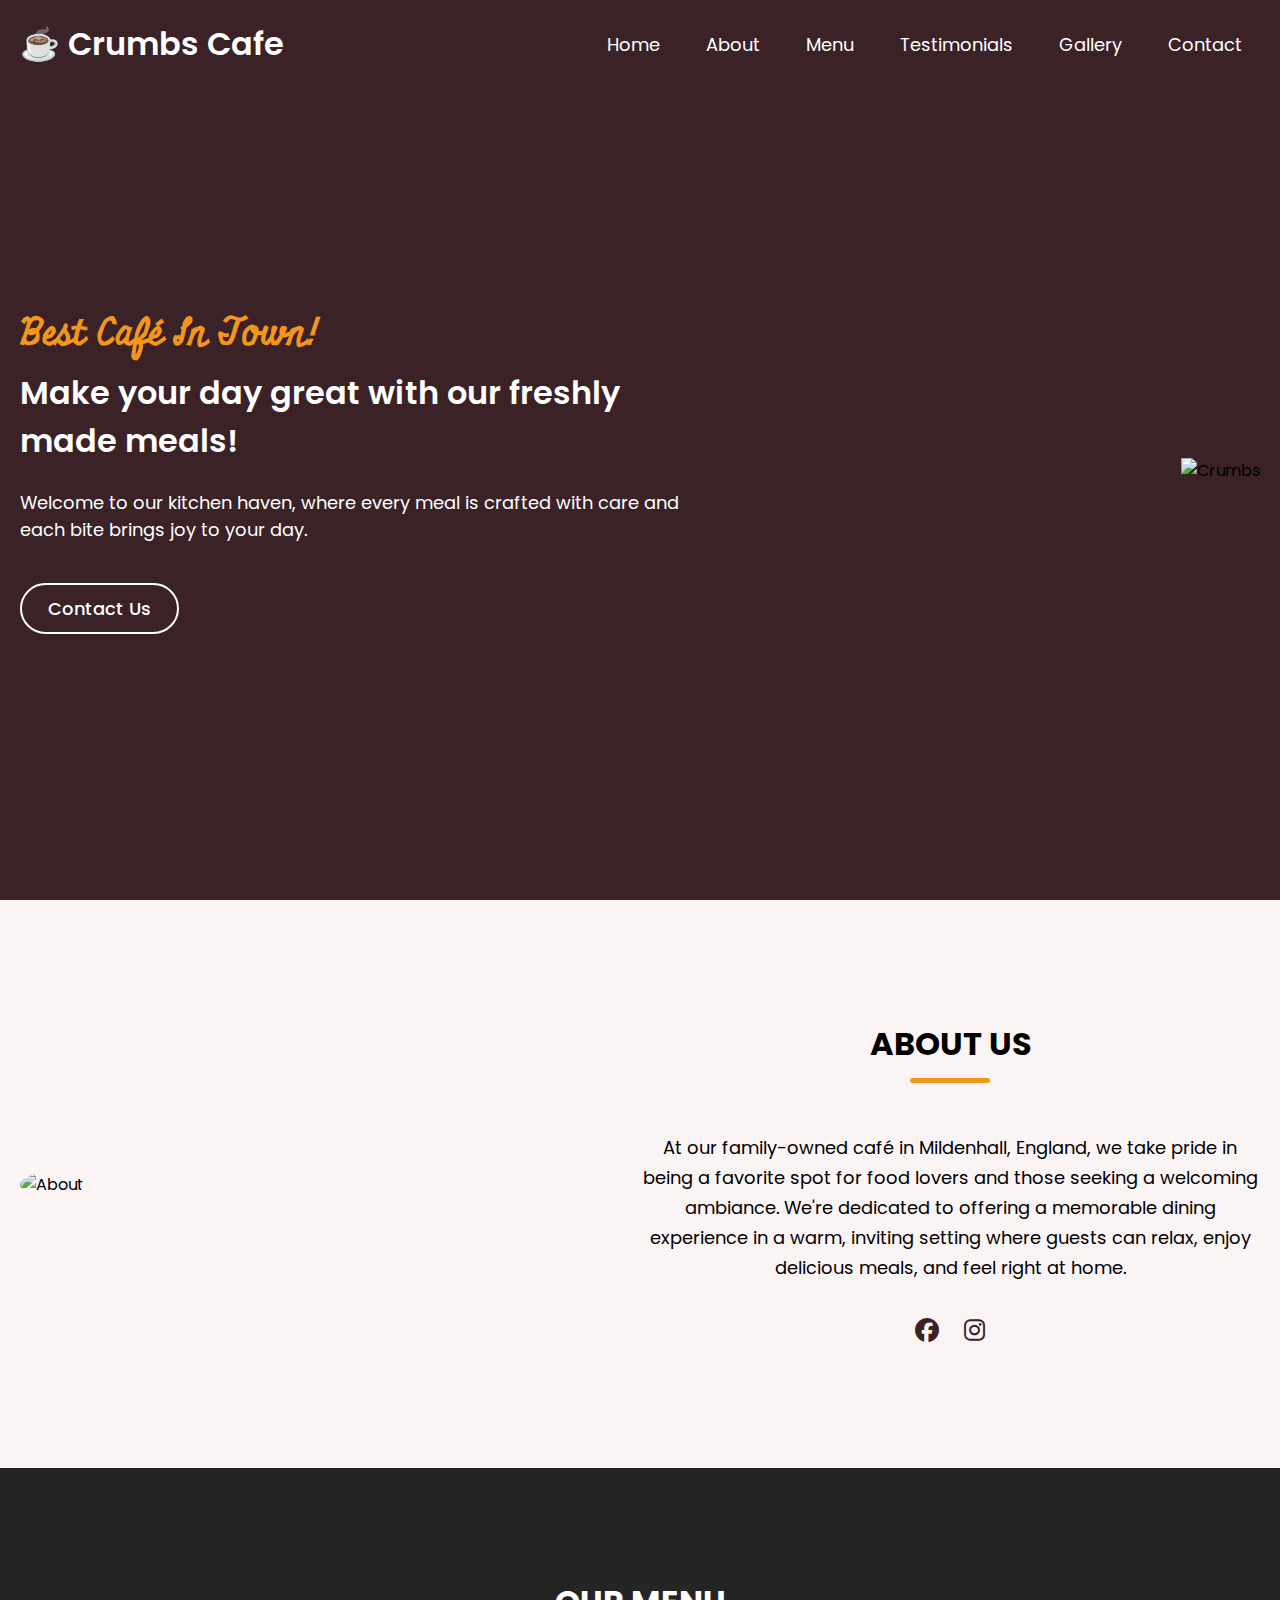
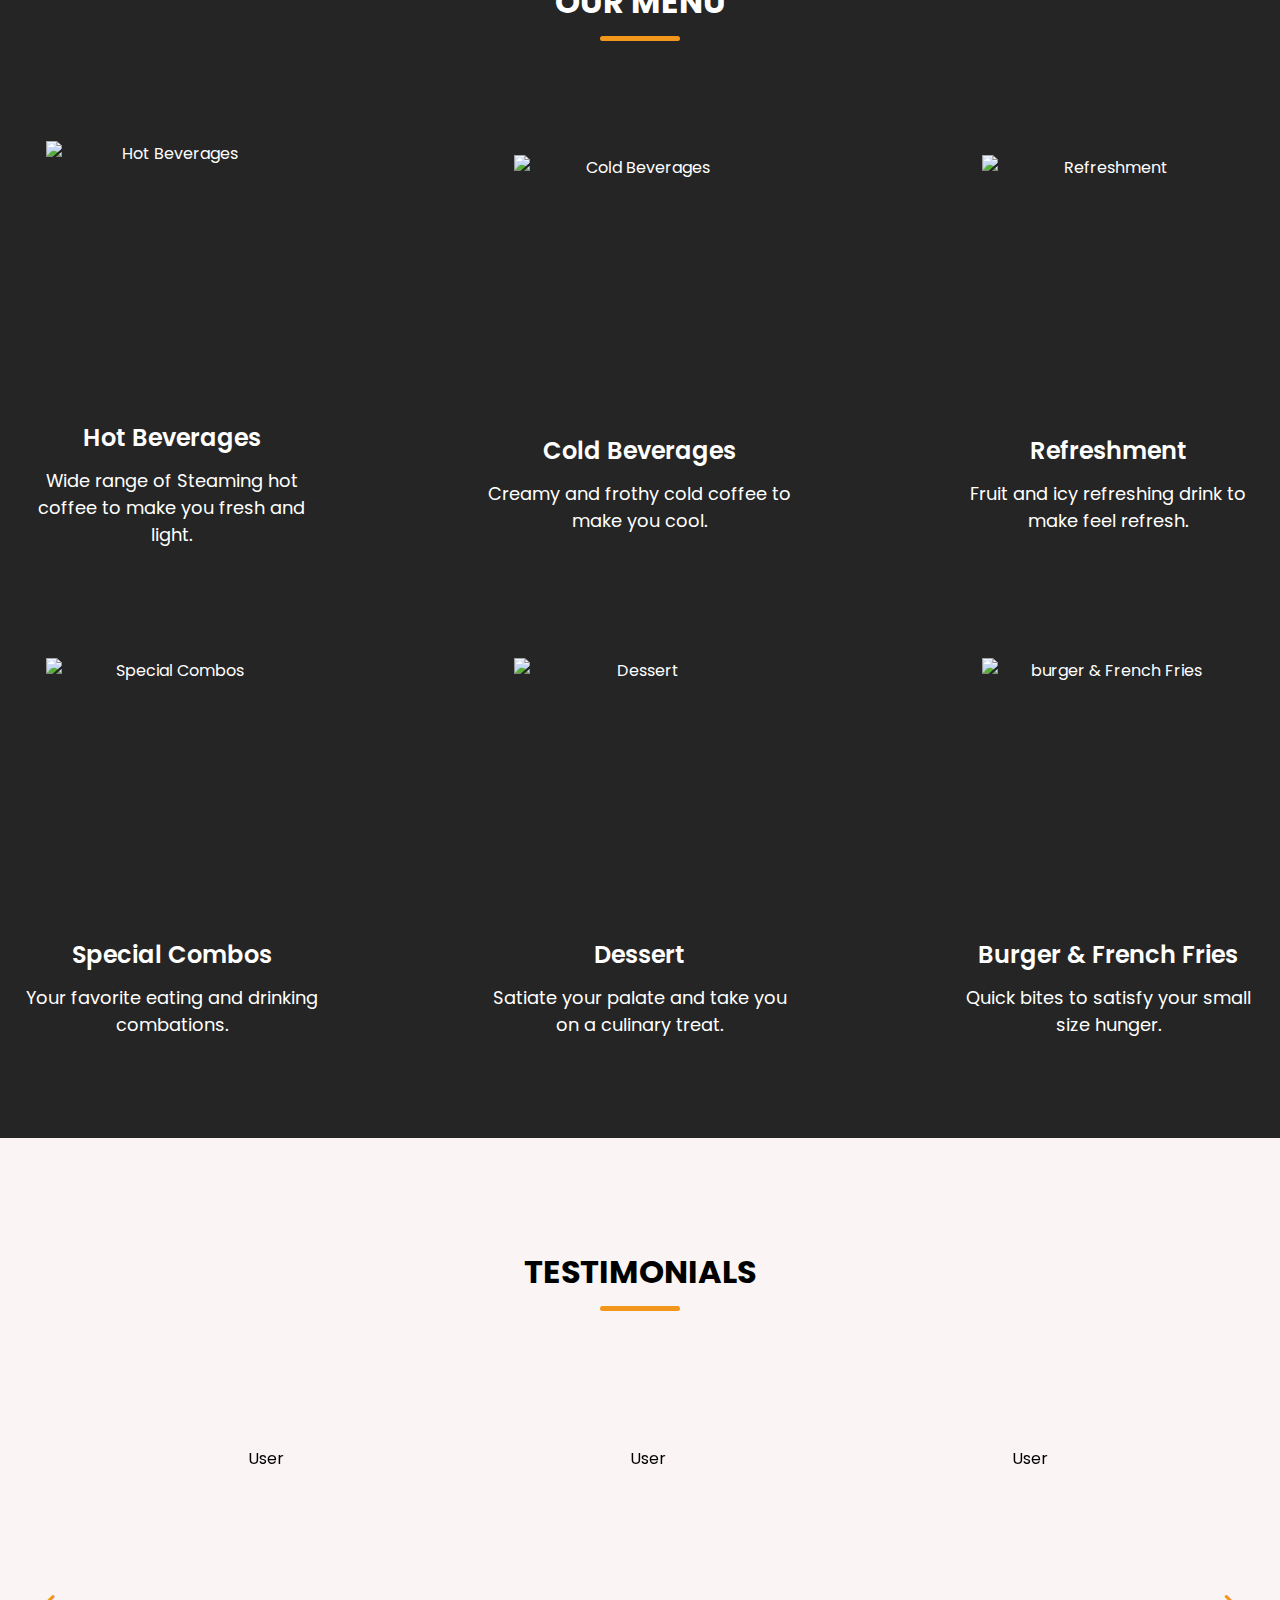
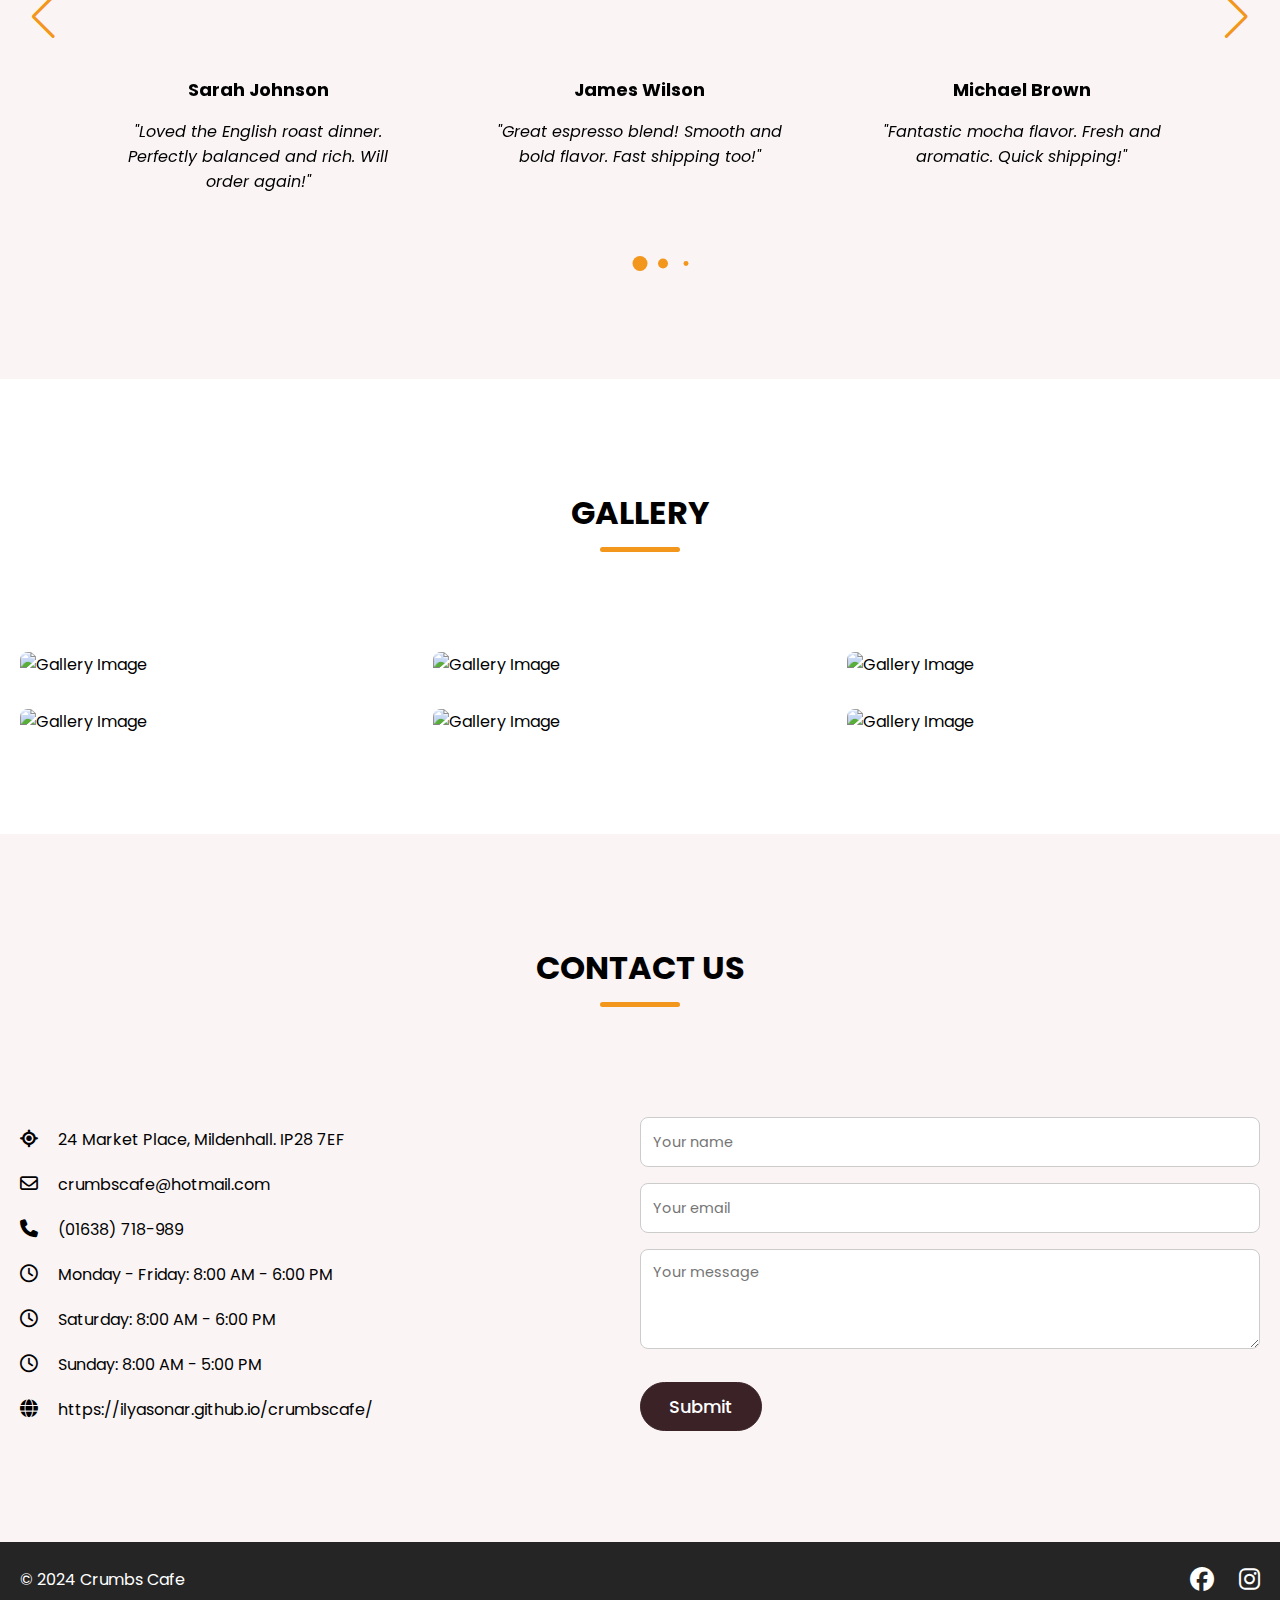
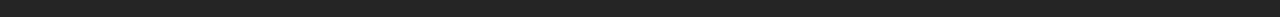
==== index.html @ 9584d1ba "Add files via upload" ====
<!DOCTYPE html>
<html lang="en">
  <head>
    <meta charset="UTF-8" />
    <meta name="viewport" content="width=device-width, initial-scale=1.0" />
    <title>Crumbs Cafe</title>
    <link rel="stylesheet" href="https://cdnjs.cloudflare.com/ajax/libs/font-awesome/6.6.0/css/all.min.css" />
    <link rel="stylesheet" href="https://cdn.jsdelivr.net/npm/swiper@11/swiper-bundle.min.css" />
    <link rel="stylesheet" href="style.css" />
  </head>
  <body>
    <!-- Header / Navbar -->
    <header>
      <nav class="navbar">
        <a href="#" class="nav-logo">
          <h2 class="logo-text">☕ Crumbs Cafe</h2>
        </a>

        <ul class="nav-menu">
          <button id="menu-close-button" class="fas fa-times"></button>

          <li class="nav-item">
            <a href="#" class="nav-link">Home</a>
          </li>
          <li class="nav-item">
            <a href="#about" class="nav-link">About</a>
          </li>
          <li class="nav-item">
            <a href="#menu" class="nav-link">Menu</a>
          </li>
          <li class="nav-item">
            <a href="#testimonials" class="nav-link">Testimonials</a>
          </li>
          <li class="nav-item">
            <a href="#gallery" class="nav-link">Gallery</a>
          </li>
          <li class="nav-item">
            <a href="#contact" class="nav-link">Contact</a>
          </li>
        </ul>

        <button id="menu-open-button" class="fas fa-bars"></button>
      </nav>
    </header>

    <main>
      <!-- Hero section -->
      <section class="hero-section">
        <div class="section-content">
          <div class="hero-details">
            <h2 class="title">Best Café In Town!</h2>
            <h3 class="subtitle">Make your day great with our freshly made meals!</h3>
            <p class="description">Welcome to our kitchen haven, where every meal is crafted with care and each bite brings joy to your day.</p>

            <div class="buttons">
              <a href="#contact" class="button contact-us">Contact Us</a>
            </div>
          </div>
          <div class="crumbs-logo-wrapper">
            <img src="images/crumbslogo.png" alt="Crumbs" class="crumbslogo" />
          </div>
        </div>
      </section>

      <!-- About section -->
      <section class="about-section" id="about">
        <div class="section-content">
          <div class="about-image-wrapper">
            <img src="images/aboutcrumbs.jpg" alt="About" class="about-image" />
          </div>
          <div class="about-details">
            <h2 class="section-title">About Us</h2>
            <p class="text">At our family-owned café in Mildenhall, England, we take pride in being a favorite spot for food lovers and those seeking a welcoming ambiance. We're dedicated to offering a memorable dining experience in a warm, inviting setting where guests can relax, enjoy delicious meals, and feel right at home.</p>
            <div class="social-link-list">
              <a href="https://www.facebook.com/crumbscafemildenhall/" class="social-link"><i class="fa-brands fa-facebook"></i></a>
              <a href="https://www.instagram.com/crumbscafe_/" class="social-link"><i class="fa-brands fa-instagram"></i></a>
            </div>
          </div>
        </div>
      </section>

      <!-- Menu section -->
      <section class="menu-section" id="menu">
        <h2 class="section-title">Our Menu</h2>
        <div class="section-content">
          <ul class="menu-list">
            <li class="menu-item">
              <img src="images/hot-beverages.png" alt="Hot Beverages" class="menu-image" />
              <div class="menu-details">
                <h3 class="name">Hot Beverages</h3>
                <p class="text">Wide range of Steaming hot coffee to make you fresh and light.</p>
              </div>
            </li>
            <li class="menu-item">
              <img src="images/cold-beverages.png" alt="Cold Beverages" class="menu-image" />
              <div class="menu-details">
                <h3 class="name">Cold Beverages</h3>
                <p class="text">Creamy and frothy cold coffee to make you cool.</p>
              </div>
            </li>
            <li class="menu-item">
              <img src="images/refreshment.png" alt="Refreshment" class="menu-image" />
              <div class="menu-details">
                <h3 class="name">Refreshment</h3>
                <p class="text">Fruit and icy refreshing drink to make feel refresh.</p>
              </div>
            </li>
            <li class="menu-item">
              <img src="images/special-combo.png" alt="Special Combos" class="menu-image" />
              <div class="menu-details">
                <h3 class="name">Special Combos</h3>
                <p class="text">Your favorite eating and drinking combations.</p>
              </div>
            </li>
            <li class="menu-item">
              <img src="images/desserts.png" alt="Dessert" class="menu-image" />
              <div class="menu-details">
                <h3 class="name">Dessert</h3>
                <p class="text">Satiate your palate and take you on a culinary treat.</p>
              </div>
            </li>
            <li class="menu-item">
              <img src="images/burger-frenchfries.png" alt="burger & French Fries" class="menu-image" />
              <div class="menu-details">
                <h3 class="name">Burger & French Fries</h3>
                <p class="text">Quick bites to satisfy your small size hunger.</p>
              </div>
            </li>
          </ul>
        </div>
      </section>

      <!-- Testimonials section -->
      <section class="testimonials-section" id="testimonials">
        <h2 class="section-title">Testimonials</h2>
        <div class="section-content">
          <div class="slider-container swiper">
            <div class="slider-wrapper">
              <ul class="testimonials-list swiper-wrapper">
                <li class="testimonial swiper-slide">
                  <img src="images/user-1.jpg" alt="User" class="user-image" />
                  <h3 class="name">Sarah Johnson</h3>
                  <i class="feedback">"Loved the English roast dinner. Perfectly balanced and rich. Will order again!"</i>
                </li>
                <li class="testimonial swiper-slide">
                  <img src="images/user-2.jpg" alt="User" class="user-image" />
                  <h3 class="name">James Wilson</h3>
                  <i class="feedback">"Great espresso blend! Smooth and bold flavor. Fast shipping too!"</i>
                </li>
                <li class="testimonial swiper-slide">
                  <img src="images/user-3.jpg" alt="User" class="user-image" />
                  <h3 class="name">Michael Brown</h3>

                  <i class="feedback">"Fantastic mocha flavor. Fresh and aromatic. Quick shipping!"</i>
                </li>
                <li class="testimonial swiper-slide">
                  <img src="images/user-4.jpg" alt="User" class="user-image" />
                  <h3 class="name">Emily Harris</h3>

                  <i class="feedback">"Excellent quality! Fresh beans and quick delivery. Highly recommend."</i>
                </li>
                <li class="testimonial swiper-slide">
                  <img src="images/user-5.jpg" alt="User" class="user-image" />
                  <h3 class="name">Anthony Thompson</h3>

                  <i class="feedback">"Best decaf I've tried! Smooth and flavorful. Arrived promptly."</i>
                </li>
              </ul>

              <div class="swiper-pagination"></div>
              <div class="swiper-slide-button swiper-button-prev"></div>
              <div class="swiper-slide-button swiper-button-next"></div>
            </div>
          </div>
        </div>
      </section>

      <!-- Gallery section -->
      <section class="gallery-section" id="gallery">
        <h2 class="section-title">Gallery</h2>
        <div class="section-content">
          <ul class="gallery-list">
            <li class="gallery-item">
              <img src="images/gallery-1.jpg" alt="Gallery Image" class="gallery-image" />
            </li>
            <li class="gallery-item">
              <img src="images/gallery-2.jpg" alt="Gallery Image" class="gallery-image" />
            </li>
            <li class="gallery-item">
              <img src="images/gallery-3.jpg" alt="Gallery Image" class="gallery-image" />
            </li>
            <li class="gallery-item">
              <img src="images/gallery-4.jpg" alt="Gallery Image" class="gallery-image" />
            </li>
            <li class="gallery-item">
              <img src="images/gallery-5.jpg" alt="Gallery Image" class="gallery-image" />
            </li>
            <li class="gallery-item">
              <img src="images/gallery-6.jpg" alt="Gallery Image" class="gallery-image" />
            </li>
          </ul>
        </div>
      </section>

      <!-- Contact section -->
      <section class="contact-section" id="contact">
        <h2 class="section-title">Contact Us</h2>
        <div class="section-content">
          <ul class="contact-info-list">
            <li class="contact-info">
              <i class="fa-solid fa-location-crosshairs"></i>
              <p>24 Market Place, Mildenhall. IP28 7EF</p>
            </li>
            <li class="contact-info">
              <i class="fa-regular fa-envelope"></i>
              <p>crumbscafe@hotmail.com</p>
            </li>
            <li class="contact-info">
              <i class="fa-solid fa-phone"></i>
              <p>(01638) 718-989</p>
            </li>
            <li class="contact-info">
              <i class="fa-regular fa-clock"></i>
              <p>Monday - Friday: 8:00 AM - 6:00 PM</p>
            </li>
            <li class="contact-info">
              <i class="fa-regular fa-clock"></i>
              <p>Saturday: 8:00 AM - 6:00 PM</p>
            </li>
            <li class="contact-info">
              <i class="fa-regular fa-clock"></i>
              <p>Sunday: 8:00 AM - 5:00 PM</p>
            </li>
            <li class="contact-info">
              <i class="fa-solid fa-globe"></i>
              <p>https://ilyasonar.github.io/crumbscafe/</p>
            </li>
          </ul>

          <form action="https://formspree.io/f/meoqarng" method="POST" class="contact-form">
            <input type="text" name="name" placeholder="Your name" class="form-input" required />
            <input type="email" name="email" placeholder="Your email" class="form-input" required />
            <textarea name="message" placeholder="Your message" class="form-input" required></textarea>
            <button type="submit" class="button submit-button">Submit</button>
        </form>
        
        </div>
      </section>

      <!-- Footer section -->
      <footer class="footer-section">
        <div class="section-content">
          <p class="copyright-text">© 2024 Crumbs Cafe</p>

          <div class="social-link-list">
            <a href="https://www.facebook.com/crumbscafemildenhall/" class="social-link"><i class="fa-brands fa-facebook"></i></a>
            <a href="https://www.instagram.com/crumbscafe_/" class="social-link"><i class="fa-brands fa-instagram"></i></a>
          </div>
        </div>
      </footer>
    </main>

    <!-- Linking Swiper script -->
    <script src="https://cdn.jsdelivr.net/npm/swiper@11/swiper-bundle.min.js"></script>

    <!-- Linking custom script -->
    <script src="script.js"></script>
  </body>
</html>
---- style.css ----
/* Google Fonts Link */
@import url('https://fonts.googleapis.com/css2?family=Miniver&family=Poppins:ital,wght@0,400;0,500;0,600;0,700;1,400&display=swap');

* {
  padding: 0;
  margin: 0;
  box-sizing: border-box;
  font-family: "Poppins", sans-serif;
}

:root {
  /* Colors */
  --white-color: #fff;
  --dark-color: #252525;
  --primary-color: #3a2227;
  --secondary-color: #f3961c;
  --light-pink-color: #faf4f5;
  --medium-gray-color: #ccc;

  /* Font size */
  --font-size-s: 0.9rem;
  --font-size-n: 1rem;
  --font-size-m: 1.12rem;
  --font-size-l: 1.5rem;
  --font-size-xl: 2rem;
  --font-size-xxl: 2.3rem;

  /* Font weight */
  --font-weight-normal: 400;
  --font-weight-medium: 500;
  --font-weight-semibold: 600;
  --font-weight-bold: 700;

  /* Border radius */
  --border-radius-s: 8px;
  --border-radius-m: 30px;
  --border-radius-circle: 50%;

  /* Site max width */
  --site-max-width: 1300px;
}

html {
  scroll-behavior: smooth;
}

/* Stylings for whole site */
ul {
  list-style: none;
}

a {
  text-decoration: none;
}

button {
  cursor: pointer;
  background: none;
  border: none;
}

img {
  width: 100%;
}

:where(section, footer) .section-content {
  margin: 0 auto;
  padding: 0 20px;
  max-width: var(--site-max-width);
}

section .section-title {
  text-align: center;
  padding: 60px 0 100px;
  text-transform: uppercase;
  font-size: var(--font-size-xl);
}

section .section-title::after {
  content: "";
  width: 80px;
  height: 5px;
  display: block;
  margin: 10px auto 0;
  background: var(--secondary-color);
  border-radius: var(--border-radius-s);
}

/* Navbar styling */
header {
  z-index: 5;
  width: 100%;
  position: fixed;
  background: var(--primary-color);
}

header .navbar {
  display: flex;
  padding: 20px;
  align-items: center;
  margin: 0 auto;
  justify-content: space-between;
  max-width: var(--site-max-width);
}

.navbar .nav-logo .logo-text {
  color: var(--white-color);
  font-size: var(--font-size-xl);
  font-weight: var(--font-weight-semibold);
}

.navbar .nav-menu {
  gap: 10px;
  display: flex;
}

.navbar .nav-menu .nav-link {
  padding: 10px 18px;
  color: var(--white-color);
  font-size: var(--font-size-m);
  border-radius: var(--border-radius-m);
  transition: 0.3s ease;
}

.navbar .nav-menu .nav-link:hover {
  color: var(--primary-color);
  background: var(--secondary-color);
}

.navbar :where(#menu-open-button, #menu-close-button) {
  display: none;
}

/* Hero section styling */
.hero-section {
  min-height: 100vh;
  background: var(--primary-color);
}

.hero-section .section-content {
  display: flex;
  padding-top: 40px;
  align-items: center;
  min-height: 100vh;
  justify-content: space-between;
}

.hero-section .hero-details {
  color: var(--white-color);
}

.hero-section .hero-details .title {
  font-size: var(--font-size-xxl);
  color: var(--secondary-color);
  font-family: "Miniver", sans-serif;
}

.hero-section .hero-details .subtitle {
  margin-top: 8px;
  max-width: 70%;
  font-size: var(--font-size-xl);
  font-weight: var(--font-weight-semibold);
}

.hero-section .hero-details .description {
  max-width: 70%;
  margin: 24px 0 40px;
  font-size: var(--font-size-m);
}

.hero-section .hero-details .buttons {
  display: flex;
  gap: 23px;
}

.hero-section .hero-details .button {
  padding: 10px 26px;
  display: block;
  border: 2px solid transparent;
  border-radius: var(--border-radius-m);
  background: var(--secondary-color);
  color: var(--primary-color);
  font-size: var(--font-size-m);
  font-weight: var(--font-weight-medium);
  transition: 0.3s ease;
}

.hero-section .hero-details .button:hover,
.hero-section .hero-details .button.contact-us {
  color: var(--white-color);
  border-color: var(--white-color);
  background: transparent;
}

.hero-section .hero-details .button.contact-us:hover {
  color: var(--primary-color);
  background: var(--secondary-color);
  border-color: var(--secondary-color);
}

.hero-section .hero-image-wrapper {
  max-width: 500px;
  margin-right: 30px;
}

/* About section styling */
.about-section {
  padding: 120px 0;
  background: var(--light-pink-color);
}

.about-section .section-content {
  display: flex;
  gap: 50px;
  align-items: center;
  justify-content: space-between;
}

.about-section .about-image-wrapper .about-image {
  height: 400px;
  width: 400px;
  object-fit: cover;
  border-radius: var(--border-radius-circle);
}

.about-section .about-details {
  max-width: 50%;
}

.about-section .about-details .section-title {
  padding: 0;
}

.about-section .about-details .text {
  line-height: 30px;
  margin: 50px 0 30px;
  text-align: center;
  font-size: var(--font-size-m);
}

.about-section .social-link-list {
  display: flex;
  gap: 25px;
  justify-content: center;
}

.about-section .social-link-list .social-link {
  color: var(--primary-color);
  font-size: var(--font-size-l);
  transition: 0.2s ease;
}

.about-section .social-link-list .social-link:hover {
  color: var(--secondary-color);
}

/* Menu section styling */
.menu-section {
  color: var(--white-color);
  background: var(--dark-color);
  padding: 50px 0 100px;
}

.menu-section .menu-list {
  display: flex;
  gap: 110px;
  flex-wrap: wrap;
  align-items: center;
  justify-content: space-between;
}

.menu-section .menu-list .menu-item {
  display: flex;
  text-align: center;
  flex-direction: column;
  align-items: center;
  justify-content: space-between;
  width: calc(100% / 3 - 110px);
}

.menu-section .menu-list .menu-item .menu-image {
  width: 83%;
  aspect-ratio: 1;
  margin-bottom: 15px;
  object-fit: contain;
}

.menu-section .menu-list .menu-item .name {
  margin: 12px 0;
  font-size: var(--font-size-l);
  font-weight: var(--font-weight-semibold);
}

.menu-section .menu-list .menu-item .text {
  font-size: var(--font-size-m);
}

/* Testimonials section styling */
.testimonials-section {
  padding: 50px 0 100px;
  background: var(--light-pink-color);
}

.testimonials-section .slider-wrapper {
  overflow: hidden;
  margin: 0 60px 50px;
}

.testimonials-section .testimonial {
  user-select: none;
  padding: 35px;
  display: flex;
  flex-direction: column;
  justify-content: center;
  align-items: center;
  text-align: center;
}

.testimonials-section .testimonial .user-image {
  width: 180px;
  height: 180px;
  margin-bottom: 50px;
  object-fit: cover;
  border-radius: var(--border-radius-circle);
}

.testimonials-section .testimonial .name {
  margin-bottom: 16px;
  font-size: var(--font-size-m);
}

.testimonials-section .testimonial .feedback {
  line-height: 25px;
}

.testimonials-section .swiper-pagination-bullet {
  width: 15px;
  height: 15px;
  opacity: 1;
  background: var(--secondary-color);
}

.testimonials-section .swiper-slide-button {
  color: var(--secondary-color);
  margin-top: -50px;
  transition: 0.3s ease;
}

.testimonials-section .swiper-slide-button:hover {
  color: var(--primary-color);
}

/* Gallery section styling */
.gallery-section {
  padding: 50px 0 100px;
}

.gallery-section .gallery-list {
  display: flex;
  gap: 32px;
  flex-wrap: wrap;
}

.gallery-section .gallery-list .gallery-item {
  overflow: hidden;
  border-radius: var(--border-radius-s);
  width: calc(100% / 3 - 32px);
}

.gallery-section .gallery-item .gallery-image {
  width: 100%;
  height: 100%;
  cursor: zoom-in;
  transition: 0.3s ease;
}

.gallery-section .gallery-item:hover .gallery-image {
  transform: scale(1.3);
}

/* Contact section styling */
.contact-section {
  padding: 50px 0 100px;
  background: var(--light-pink-color);
}

.contact-section .section-content {
  display: flex;
  gap: 48px;
  align-items: center;
  justify-content: space-between;
}

.contact-section .contact-info-list .contact-info {
  display: flex;
  gap: 20px;
  margin: 20px 0;
  align-items: center;
}

.contact-section .contact-info-list .contact-info i {
  font-size: var(--font-size-m);
}

.contact-section .contact-form .form-input {
  width: 100%;
  height: 50px;
  padding: 0 12px;
  outline: none;
  margin-bottom: 16px;
  font-size: var(--font-size-s);
  border-radius: var(--border-radius-s);
  border: 1px solid var(--medium-gray-color);
}

.contact-section .contact-form {
  max-width: 50%;
}

.contact-section .contact-form textarea.form-input {
  height: 100px;
  padding: 12px;
  resize: vertical;
}

.contact-section .contact-form .form-input:focus {
  border-color: var(--secondary-color);
}

.contact-section .contact-form .submit-button {
  padding: 10px 28px;
  outline: none;
  margin-top: 10px;
  border: 1px solid var(--primary-color);
  border-radius: var(--border-radius-m);
  background: var(--primary-color);
  color: var(--white-color);
  font-size: var(--font-size-m);
  font-weight: var(--font-weight-medium);
  transition: 0.3s ease;
}

.contact-section .contact-form .submit-button:hover {
  color: var(--primary-color);
  background: transparent;
}

/* Footer section styling */
.footer-section {
  padding: 20px 0;
  background: var(--dark-color);
}

.footer-section .section-content {
  display: flex;
  align-items: center;
  justify-content: space-between;
}

.footer-section :where(.copyright-text, .social-link, .policy-link) {
  color: var(--white-color);
  transition: 0.2s ease;
}

.footer-section .social-link-list {
  display: flex;
  gap: 25px;
}

.footer-section .social-link-list .social-link {
  font-size: var(--font-size-l);
}

.footer-section .social-link-list .social-link:hover,
.footer-section .policy-text .policy-link:hover {
  color: var(--secondary-color);
}

.footer-section .policy-text .separator {
  color: #fff;
  margin: 0 5px;
}

/* Responsive media query code for max width 1024px */
@media screen and (max-width: 1024px) {
  .menu-section .menu-list {
    gap: 60px;
  }

  .menu-section .menu-list .menu-item {
    width: calc(100% / 3 - 60px);
  }

}

/* Responsive media query code for max width 900px */
@media screen and (max-width: 900px) {
  :root {
    --font-size-m: 1rem;
    --font-size-l: 1.3rem;
    --font-size-xl: 1.5rem;
    --font-size-xxl: 1.8rem;
  }

  body.show-mobile-menu {
    overflow: hidden;
  }

  body.show-mobile-menu header::before {
    content: "";
    content: '';
    position: fixed;
    top: 0;
    left: 0;
    height: 100%;
    width: 100%;
    backdrop-filter: blur(5px);
    background: rgba(0, 0, 0, 0.2);
  }

  .navbar :is(#menu-open-button, #menu-close-button) {
    font-size: var(--font-size-l);

    display: block;
  }

  .navbar :is(#menu-open-button, #menu-close-button):hover {
    color: var(--secondary-color) !important;
  }

  .navbar #menu-open-button {
    color: #fff;
  }

  .navbar .nav-menu #menu-close-button {
    position: absolute;
    right: 30px;
    top: 30px;
  }

  .navbar .nav-menu {
    display: block;
    background: #fff;
    position: fixed;
    top: 0;
    left: -300px;
    height: 100%;
    width: 300px;
    display: flex;
    align-items: center;
    flex-direction: column;
    padding-top: 100px;
    transition: left 0.2s ease;
  }

  body.show-mobile-menu .nav-menu {
    left: 0;
  }

  .navbar .nav-menu .nav-link {
    display: block;
    margin-top: 17px;
    padding: 10px 22px;
    color: var(--dark-color);
    font-size: var(--font-size-l);
  }

  .hero-section .section-content {
    text-align: center;
    gap: 50px;
    padding: 30px 20px 20px;
    justify-content: center;
    flex-direction: column-reverse;
  }

  .hero-section .hero-details :is(.subtitle, .description),
  .about-section .about-details,
  .contact-section .contact-form {
    max-width: 100%;
  }

  .hero-section .hero-details .buttons {
    justify-content: center;
  }

  .hero-section .hero-image-wrapper {
    max-width: 270px;
    margin-right: 0;
  }

  .about-section .section-content {
    gap: 70px;
    flex-direction: column-reverse;
  }

  .about-section .about-image-wrapper .about-image {
    width: 100%;
    height: 100%;
    aspect-ratio: 1;
    max-width: 250px;
  }

  .menu-section .menu-list {
    gap: 30px;
  }

  .menu-section .menu-list .menu-item {
    width: calc(100% / 2 - 30px);
  }

  .menu-section .menu-list .menu-item .menu-image {
    max-width: 200px;
  }

  .gallery-section .gallery-list {
    gap: 30px;
  }

  .gallery-section .gallery-list .gallery-item {
    width: calc(100% / 2 - 30px);
  }

  .contact-section .section-content {
    align-items: center;
    flex-direction: column-reverse;
  }
}

/* Responsive media query code for max width 640px */
@media screen and (max-width: 640px) {

  .menu-section .menu-list .menu-item,
  .gallery-section .gallery-list .gallery-item {
    width: 100%;
  }

  .menu-section .menu-list {
    gap: 60px;
  }

  .testimonials-section .slider-wrapper {
    margin: 0 0 30px;
  }

  .testimonials-section .swiper-slide-button {
    display: none;
  }

  .footer-section .section-content {
    flex-direction: column;
    gap: 20px;
  }
}
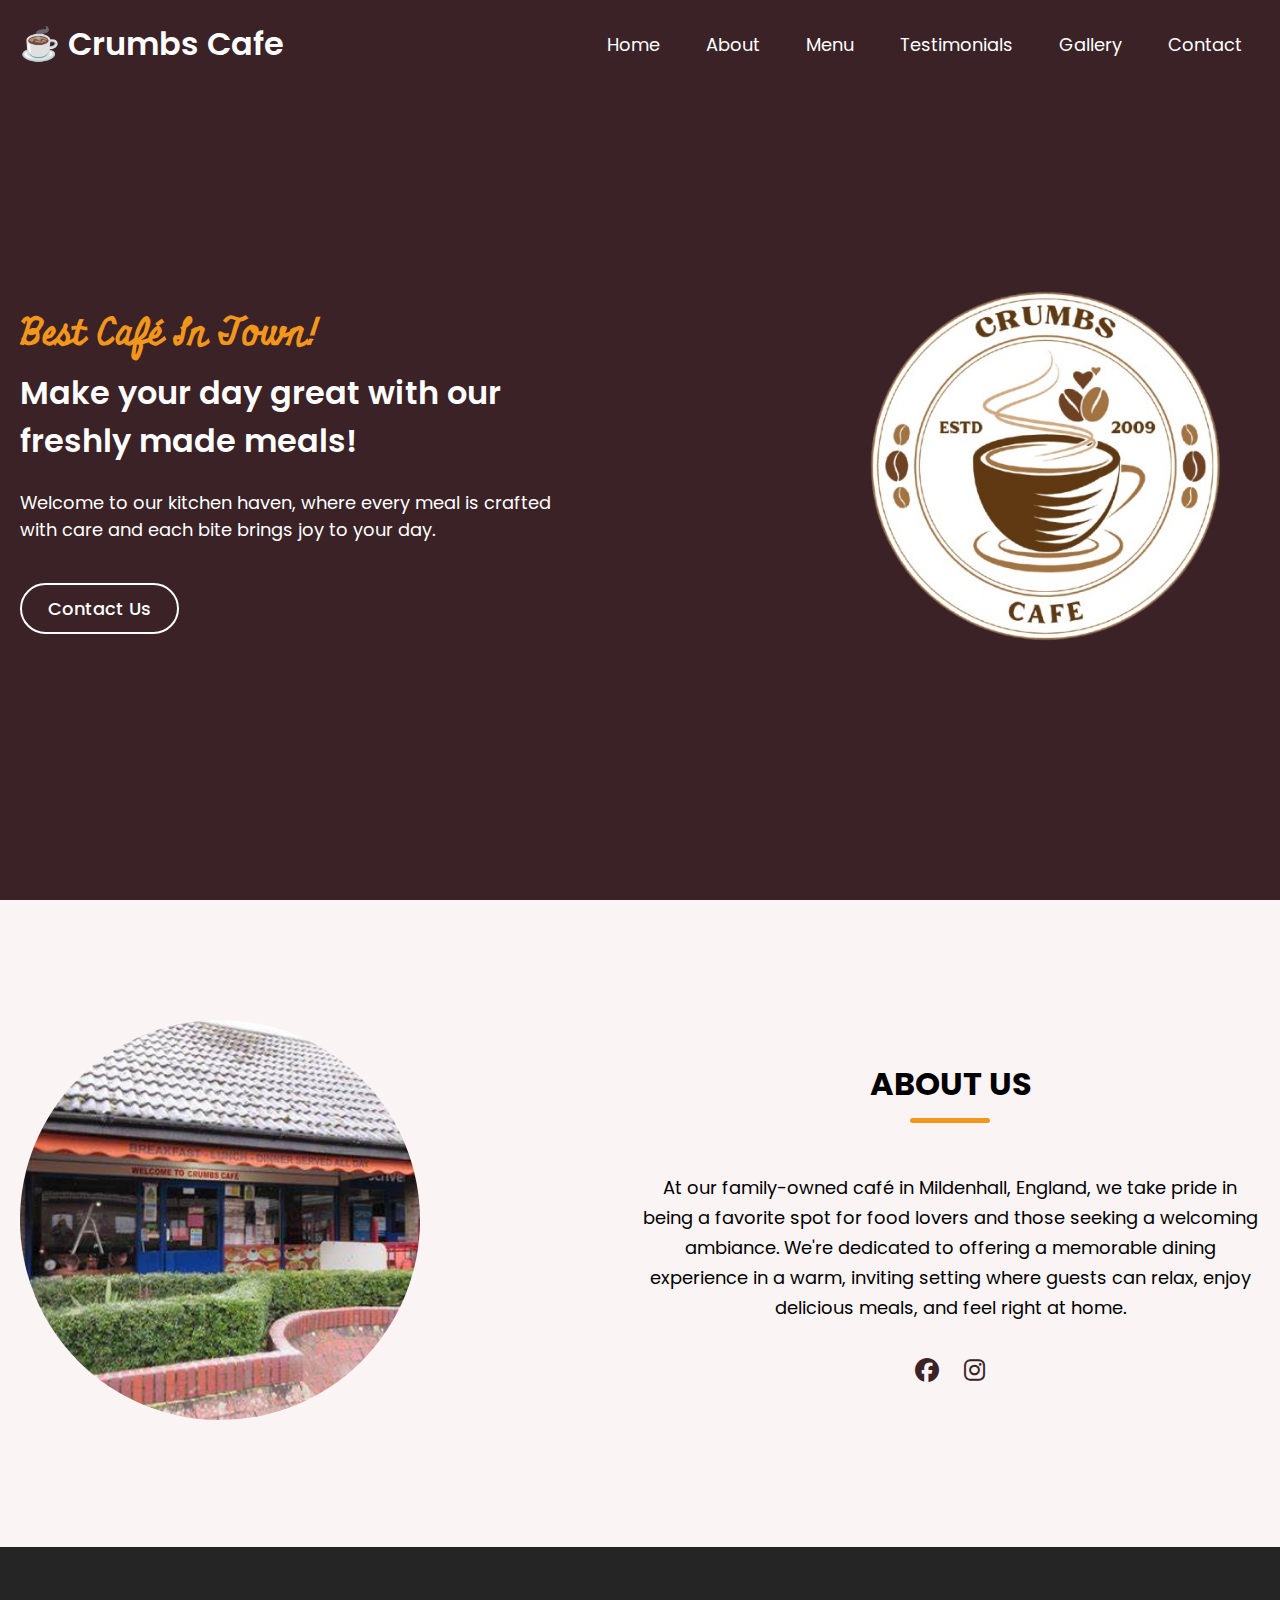
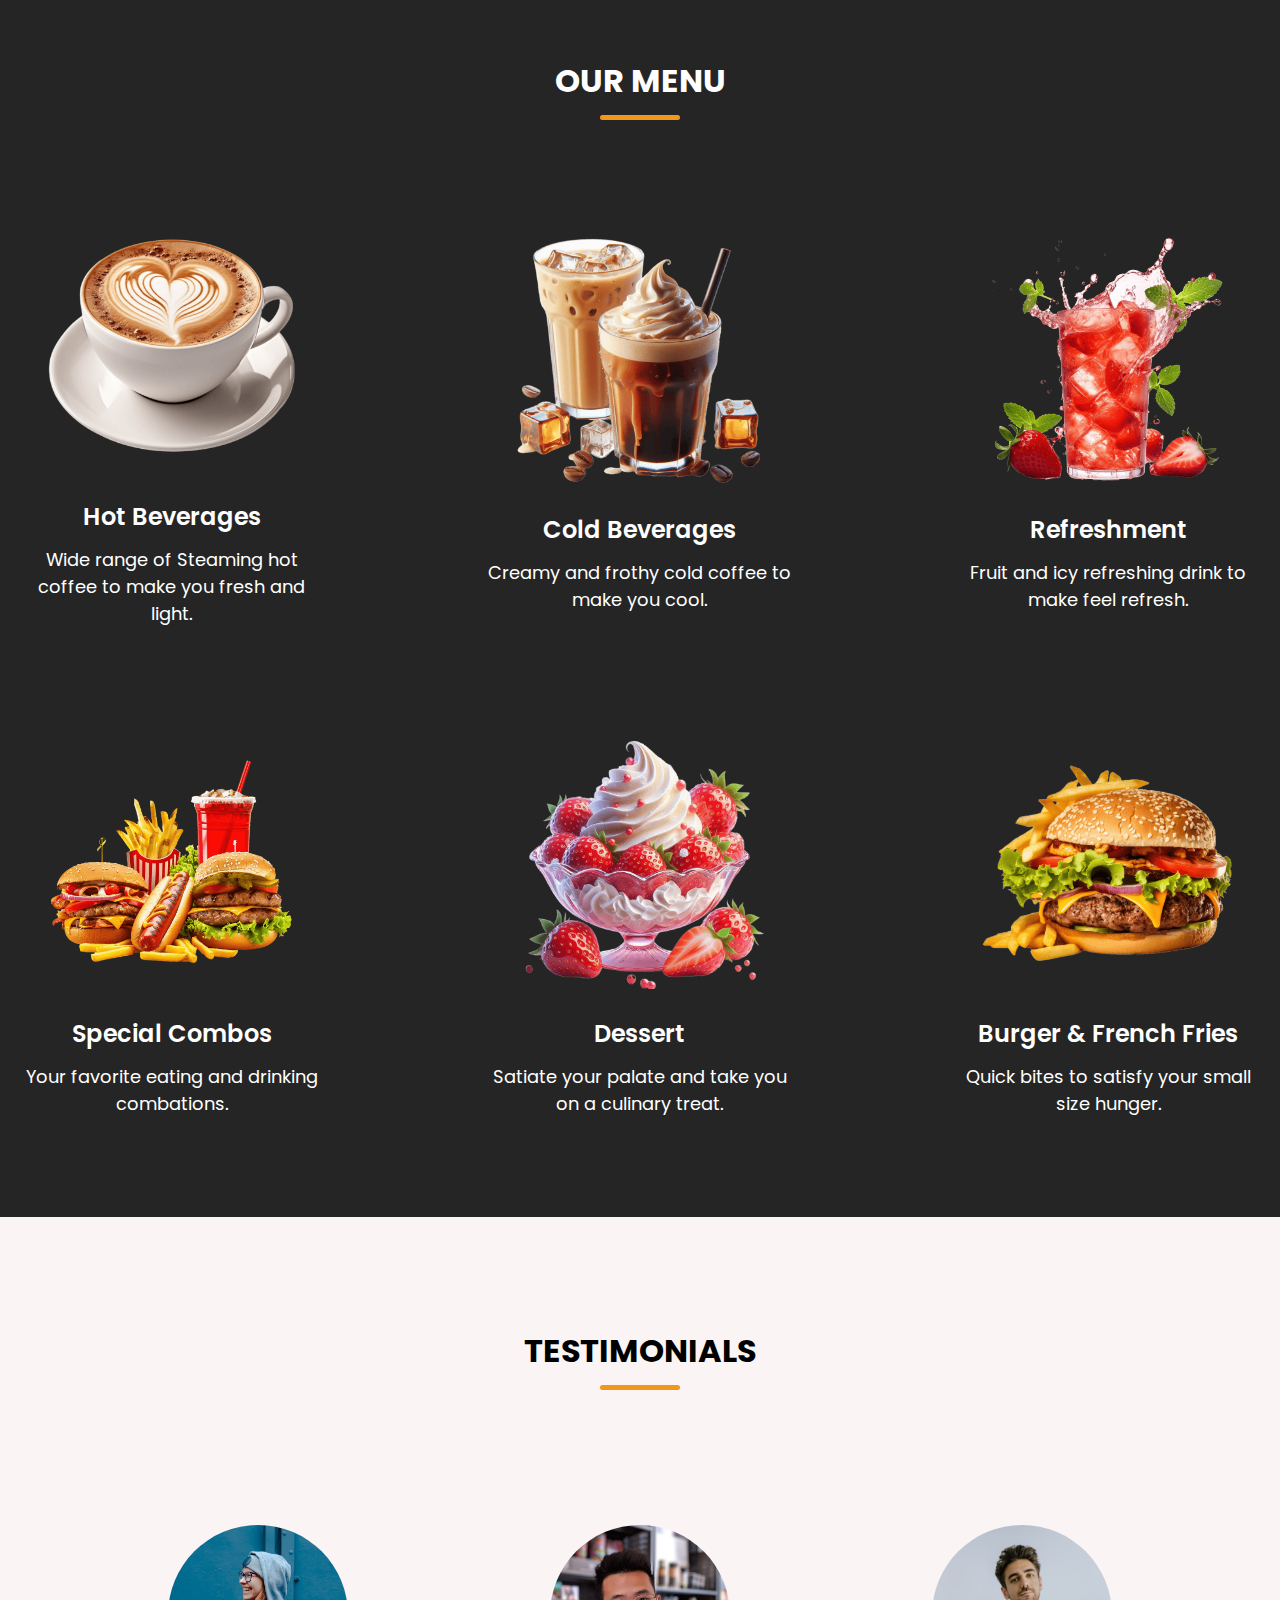
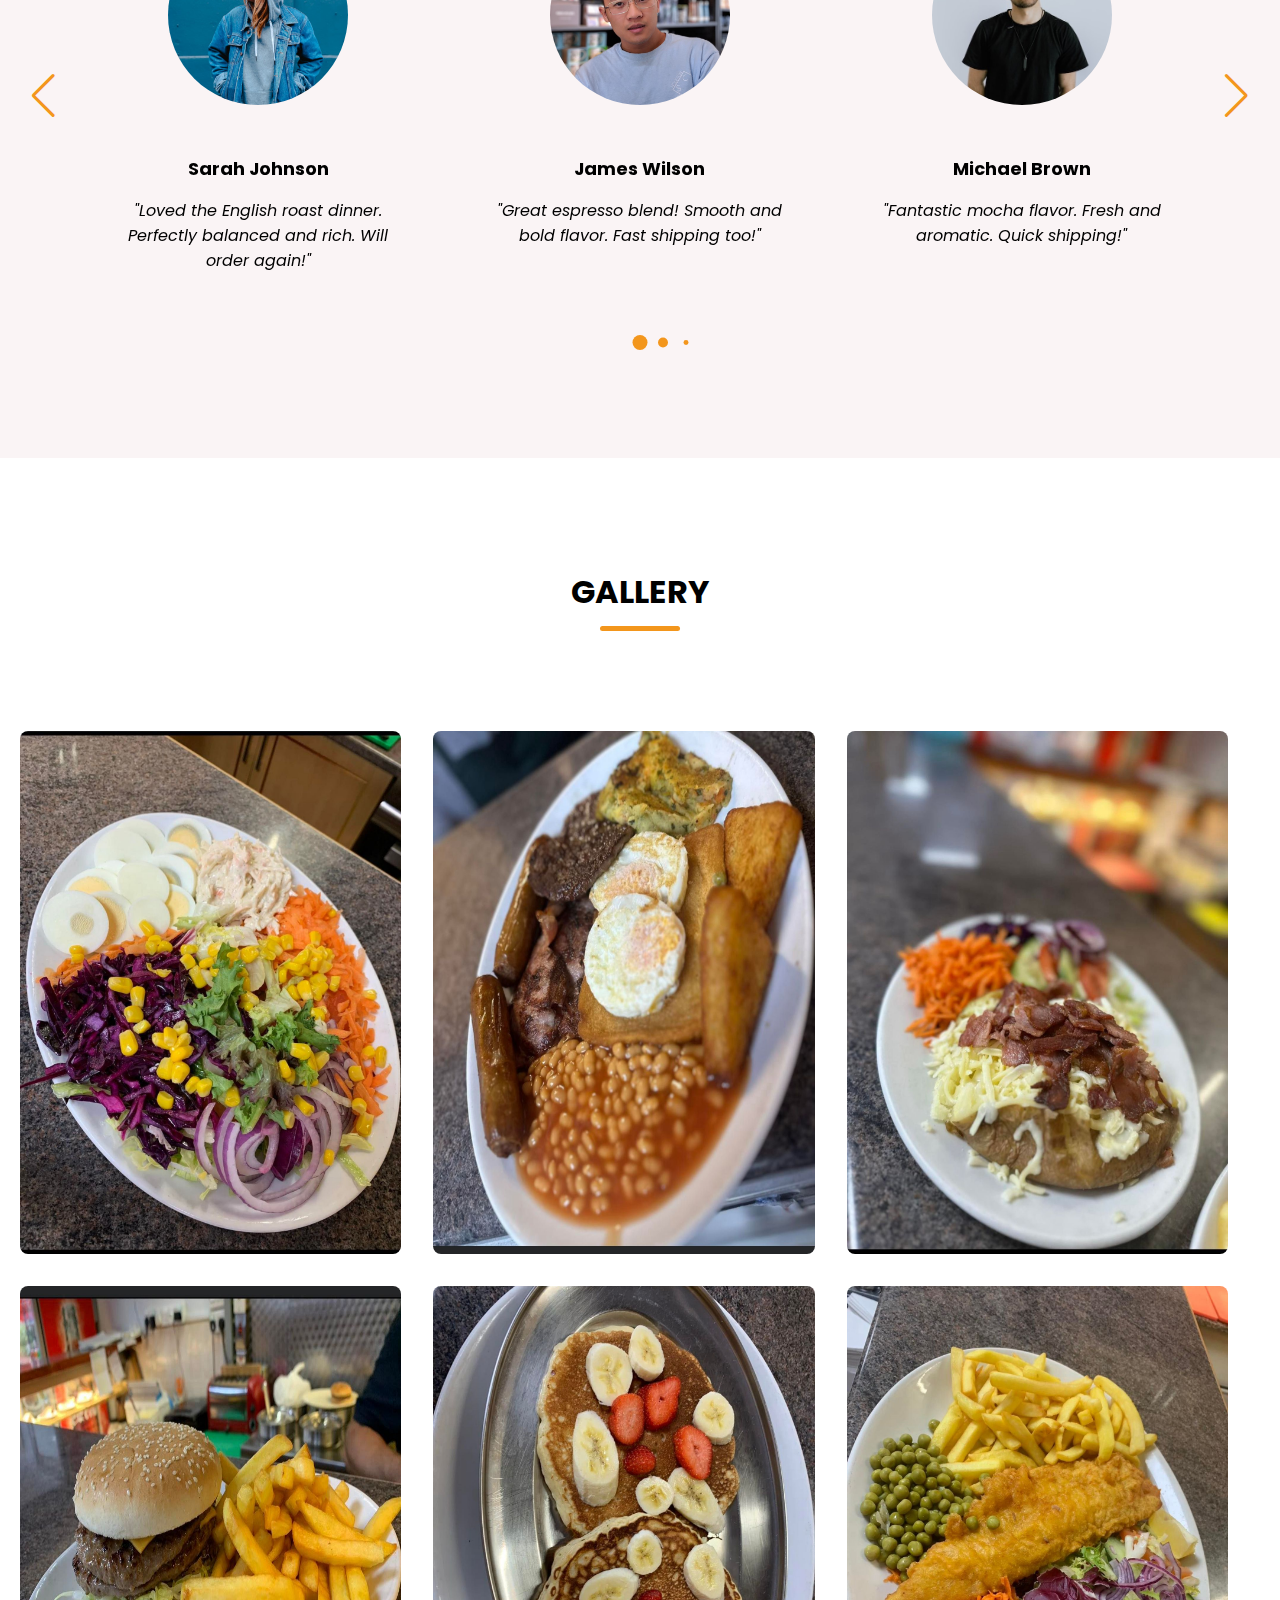
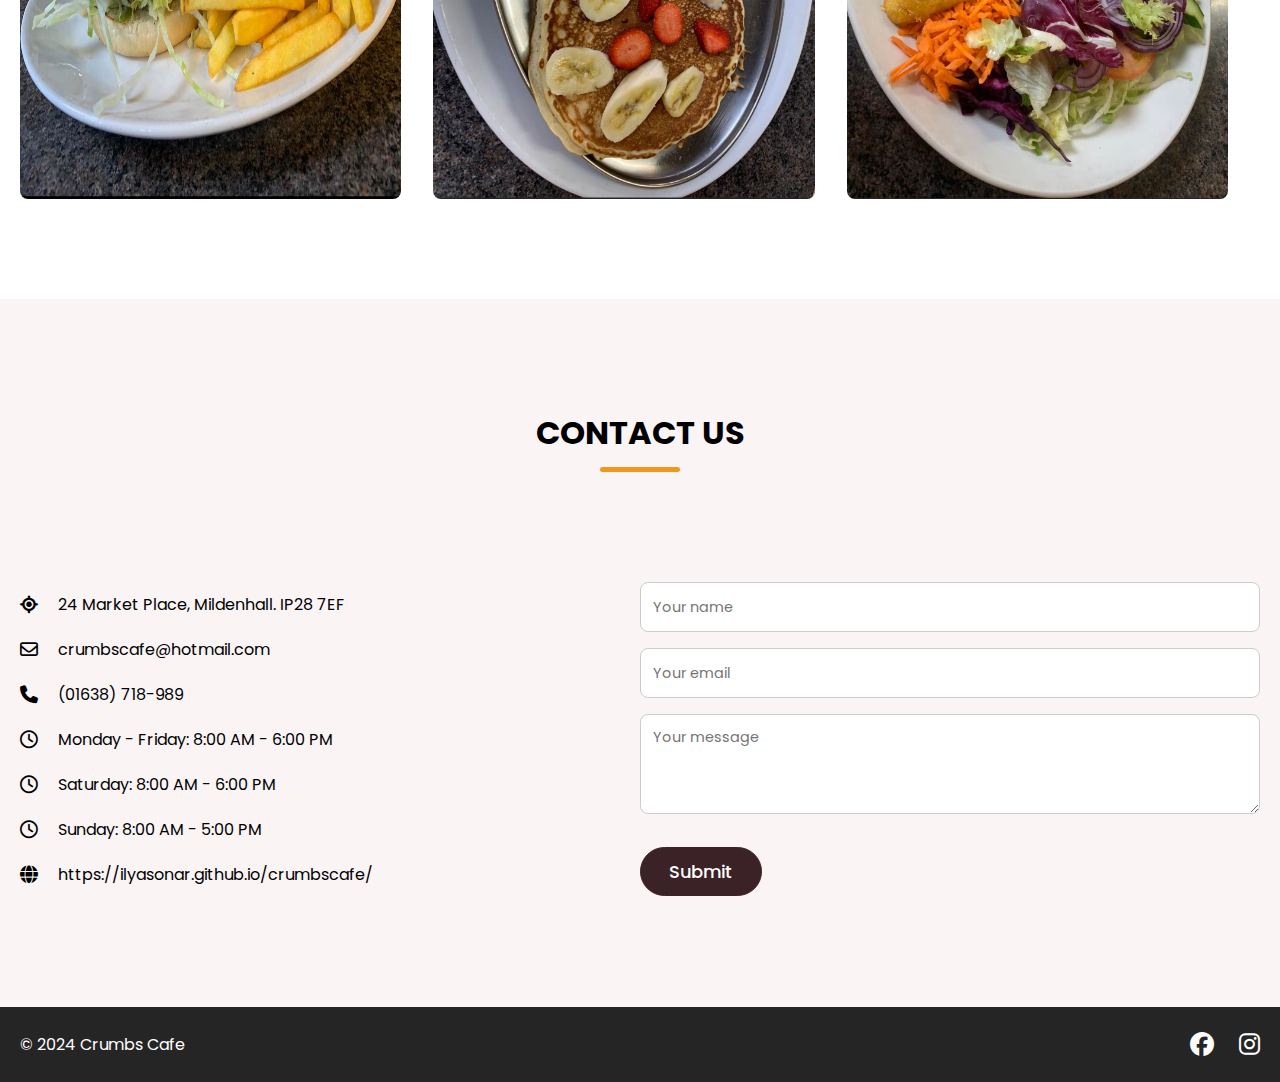
==== commit 5d33b24e: "Update index.html" ====
--- a/index.html
+++ b/index.html
@@ -12,7 +12,7 @@
     <!-- Header / Navbar -->
     <header>
       <nav class="navbar">
-        <a href="#" class="nav-logo">
+        <a href="https://ilyasonar.github.io/crumbscafe/" class="nav-logo">
           <h2 class="logo-text">☕ Crumbs Cafe</h2>
         </a>
 
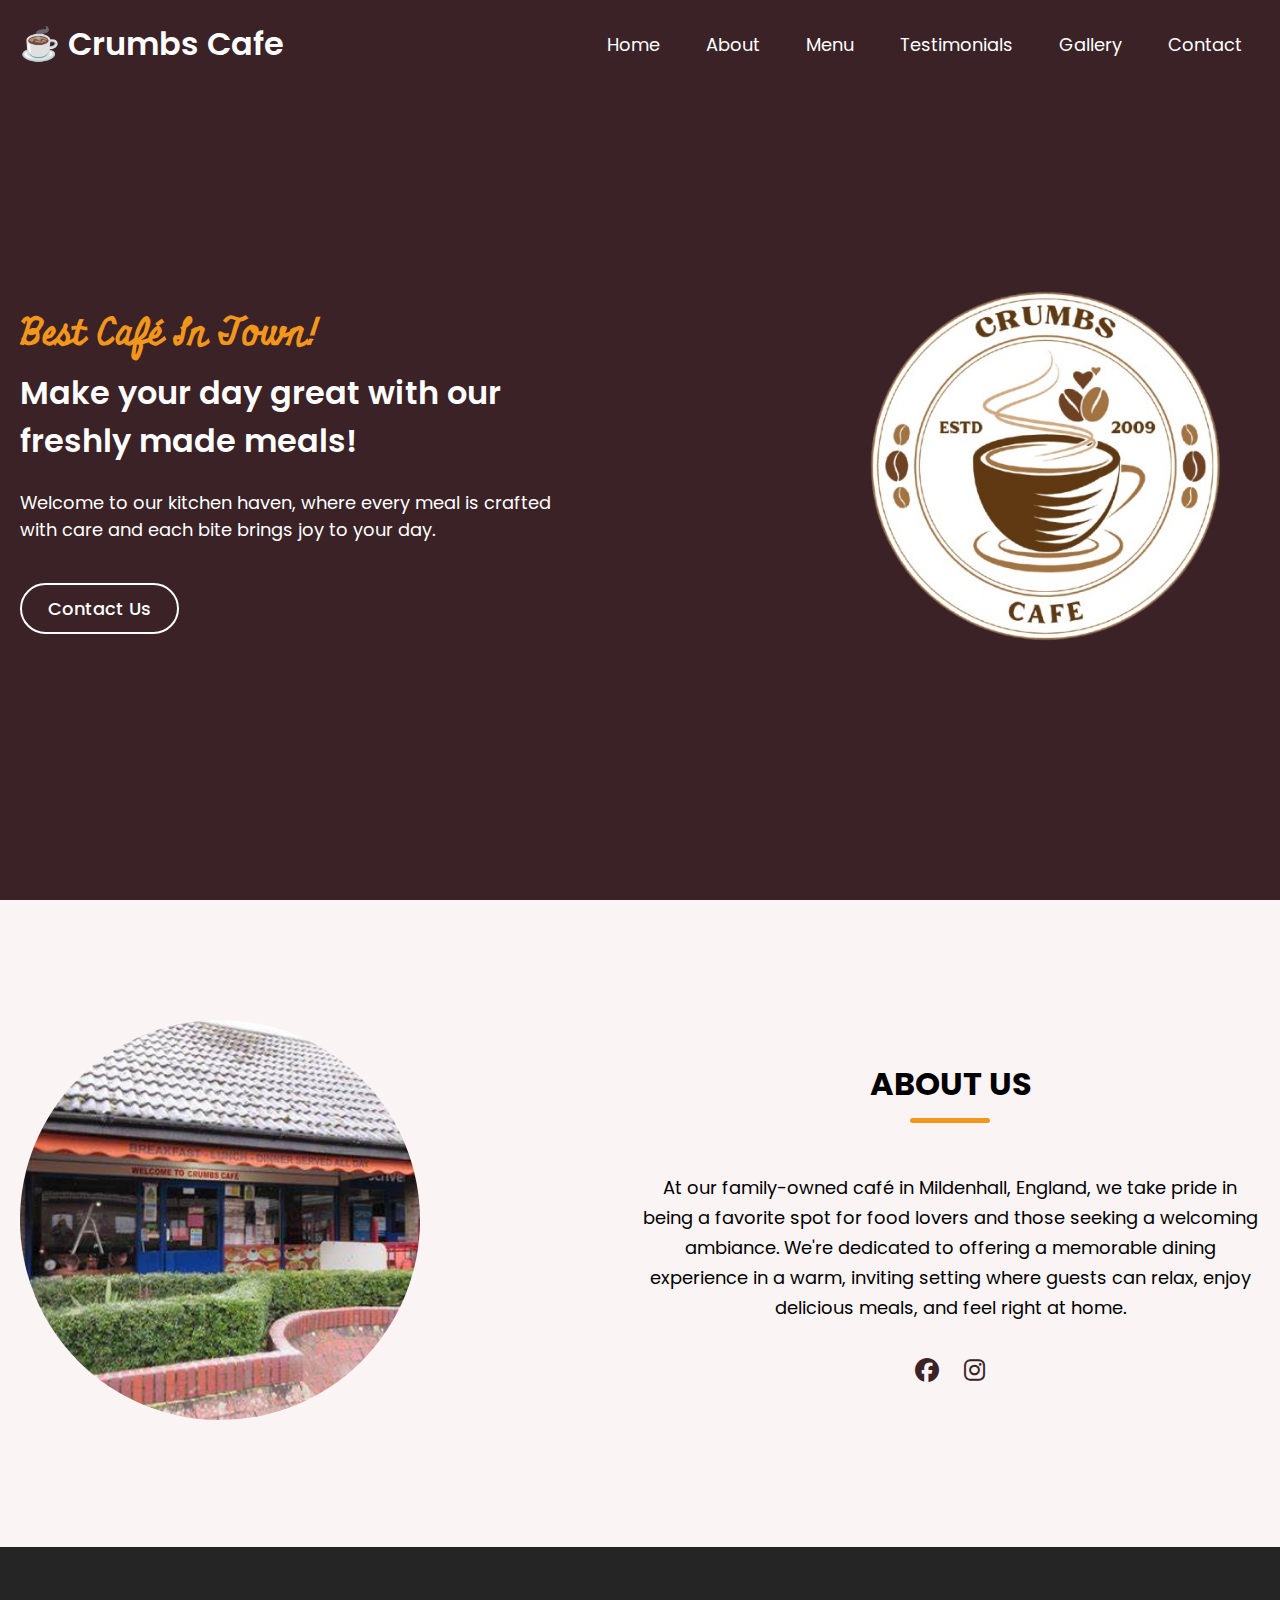
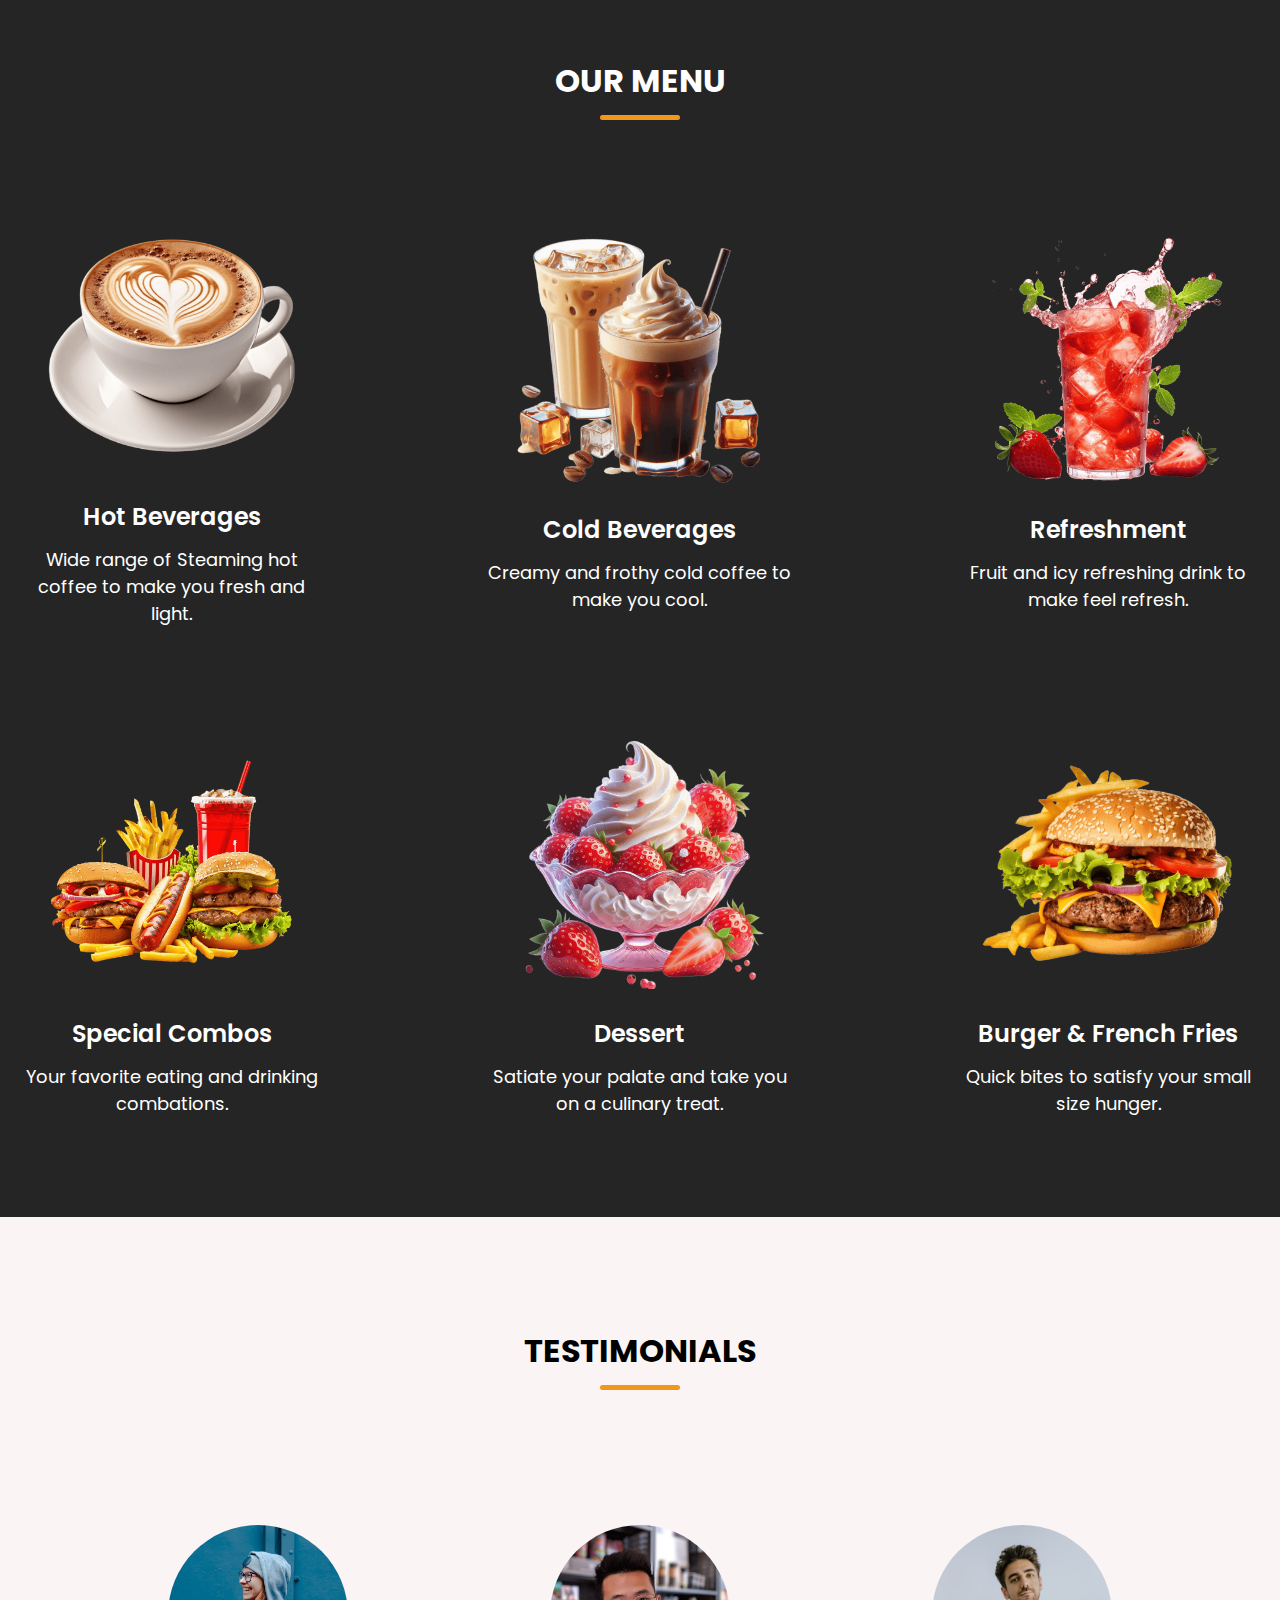
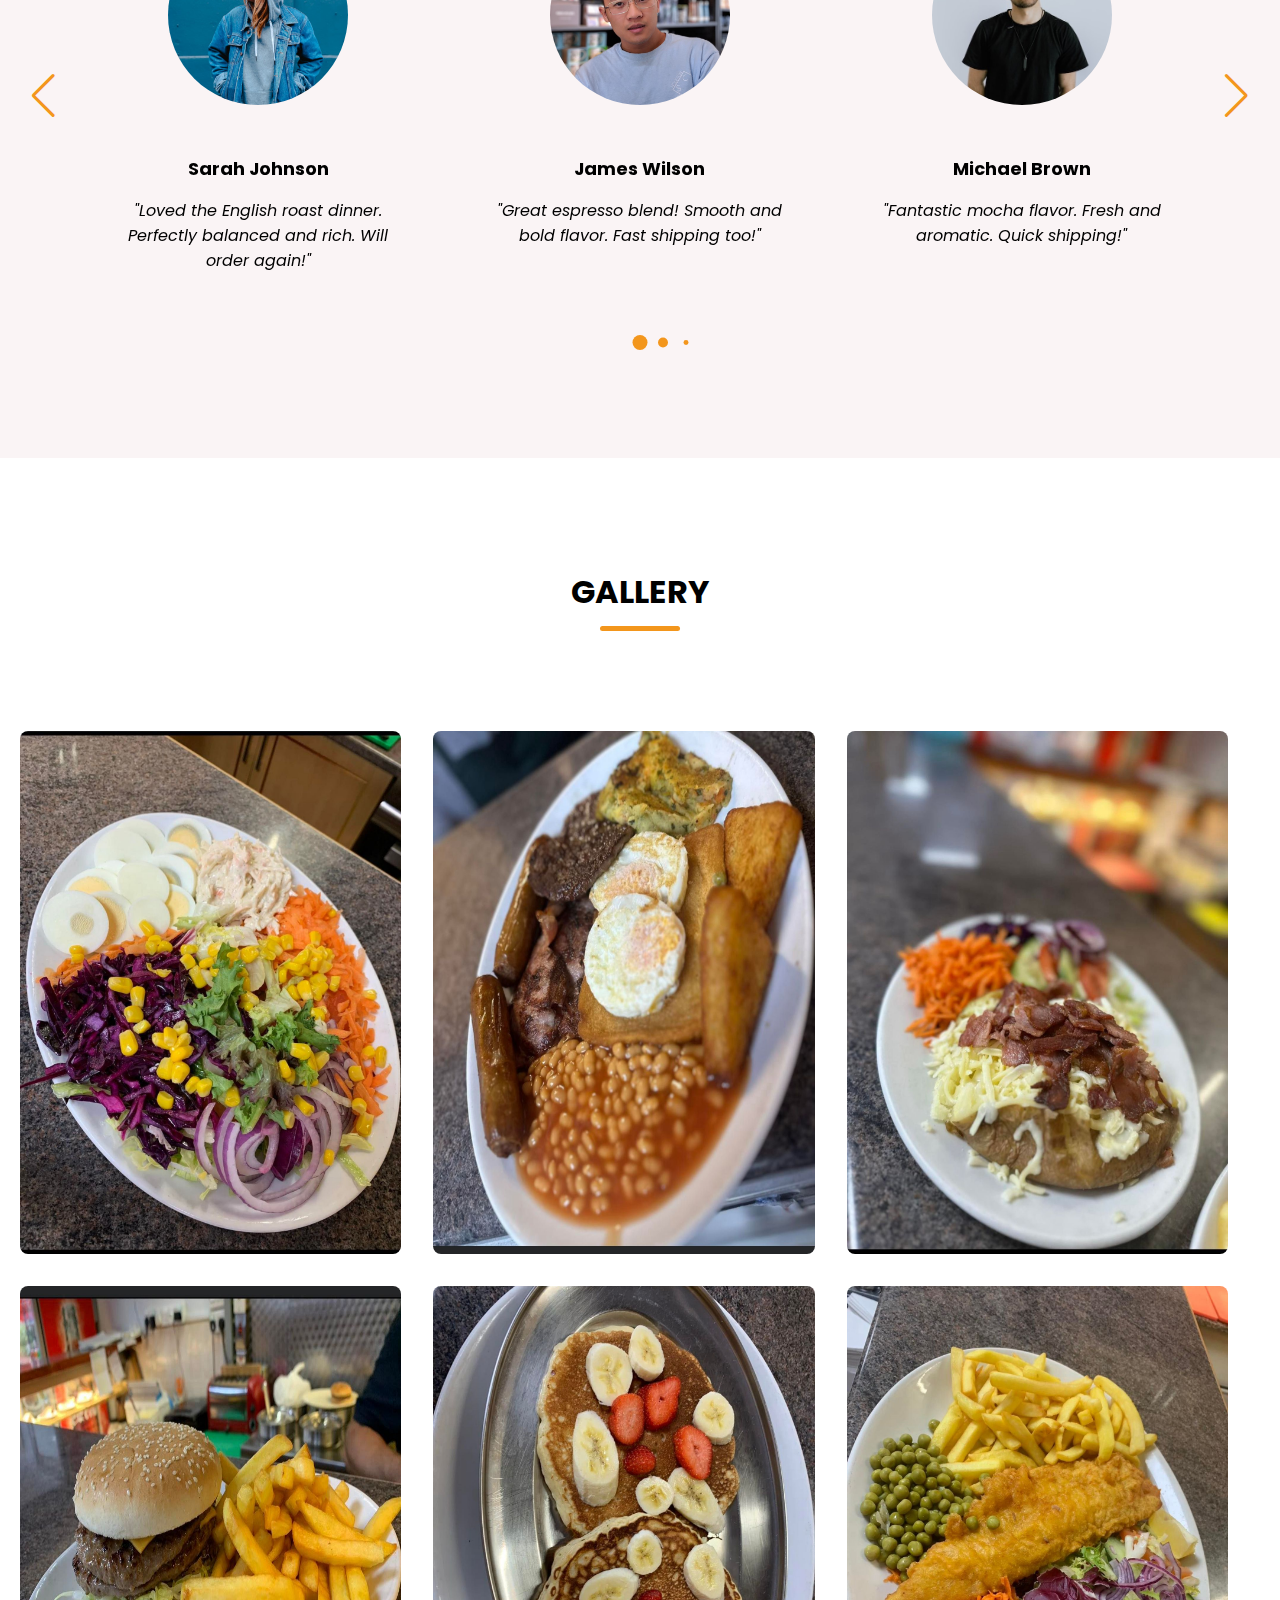
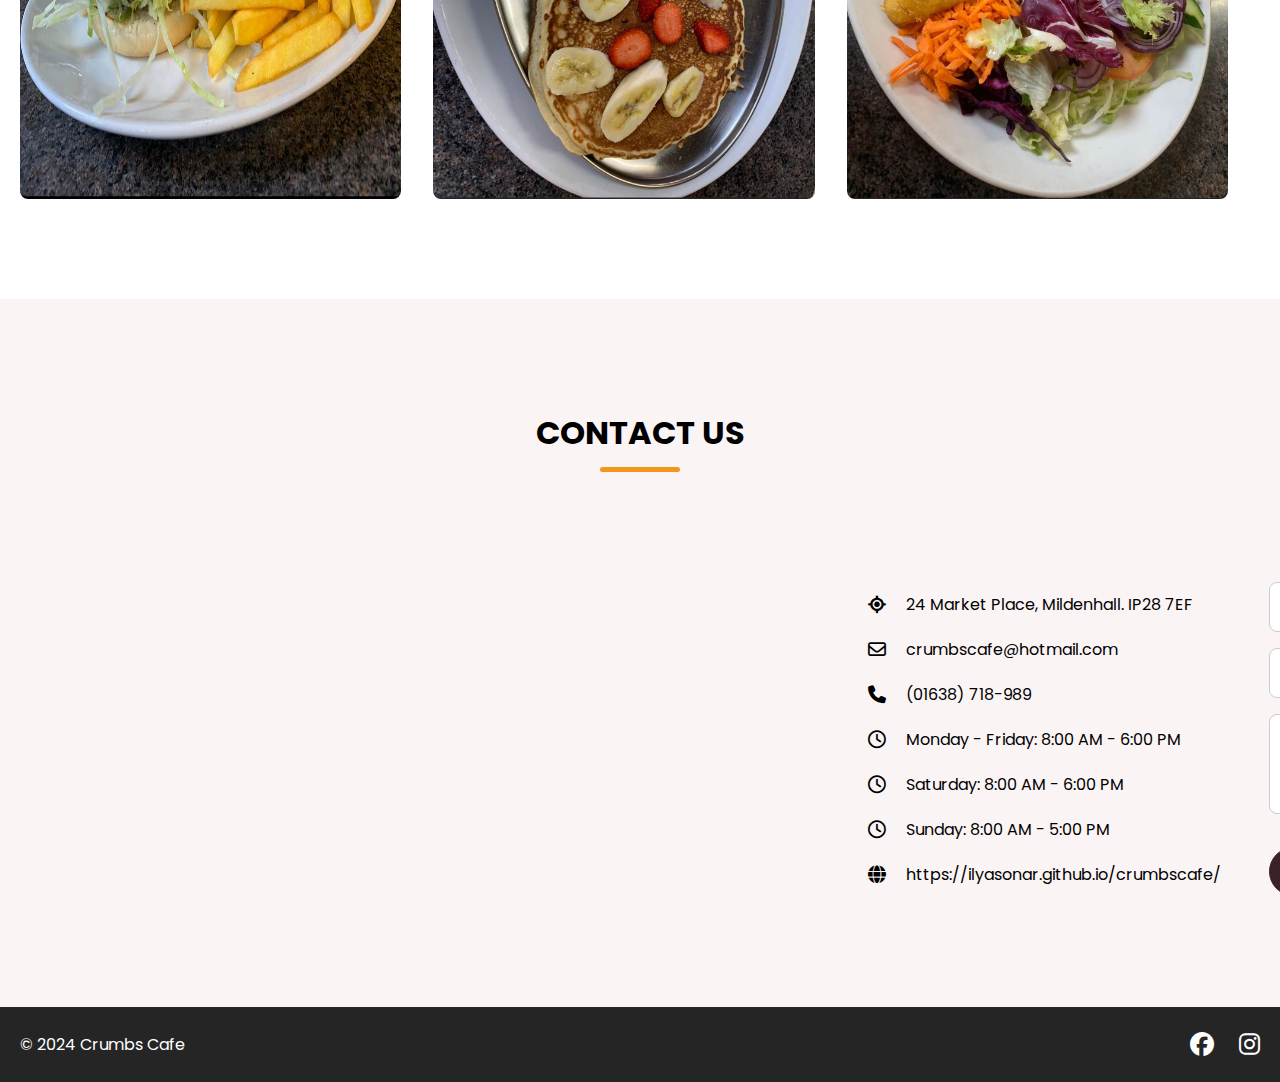
==== commit 9ca154df: "Update index.html" ====
--- a/index.html
+++ b/index.html
@@ -12,7 +12,7 @@
     <!-- Header / Navbar -->
     <header>
       <nav class="navbar">
-        <a href="https://ilyasonar.github.io/crumbscafe/" class="nav-logo">
+        <a href="#" class="nav-logo">
           <h2 class="logo-text">☕ Crumbs Cafe</h2>
         </a>
 
@@ -206,6 +206,20 @@
       <section class="contact-section" id="contact">
         <h2 class="section-title">Contact Us</h2>
         <div class="section-content">
+
+          <!-- Embedded Google Map -->
+        <div class="map-container">
+          <iframe 
+              src="https://www.google.com/maps/embed?pb=!1m18!1m12!1m3!1d2437.5085596431272!2d0.5085150770105412!3d52.343060972015515!2m3!1f0!2f0!3f0!3m2!1i1024!2i768!4f13.1!3m3!1m2!1s0x47d8476a0eaa5b31%3A0xfe06adc0d15e14d6!2sCrumbs%20Cafe!5e0!3m2!1sen!2suk!4v1730631055422!5m2!1sen!2suk"
+              width="800" 
+              height="300" 
+              style="border:0;" 
+              allowfullscreen="" 
+              loading="lazy" 
+              referrerpolicy="no-referrer-when-downgrade">
+          </iframe>
+      </div>
+
           <ul class="contact-info-list">
             <li class="contact-info">
               <i class="fa-solid fa-location-crosshairs"></i>
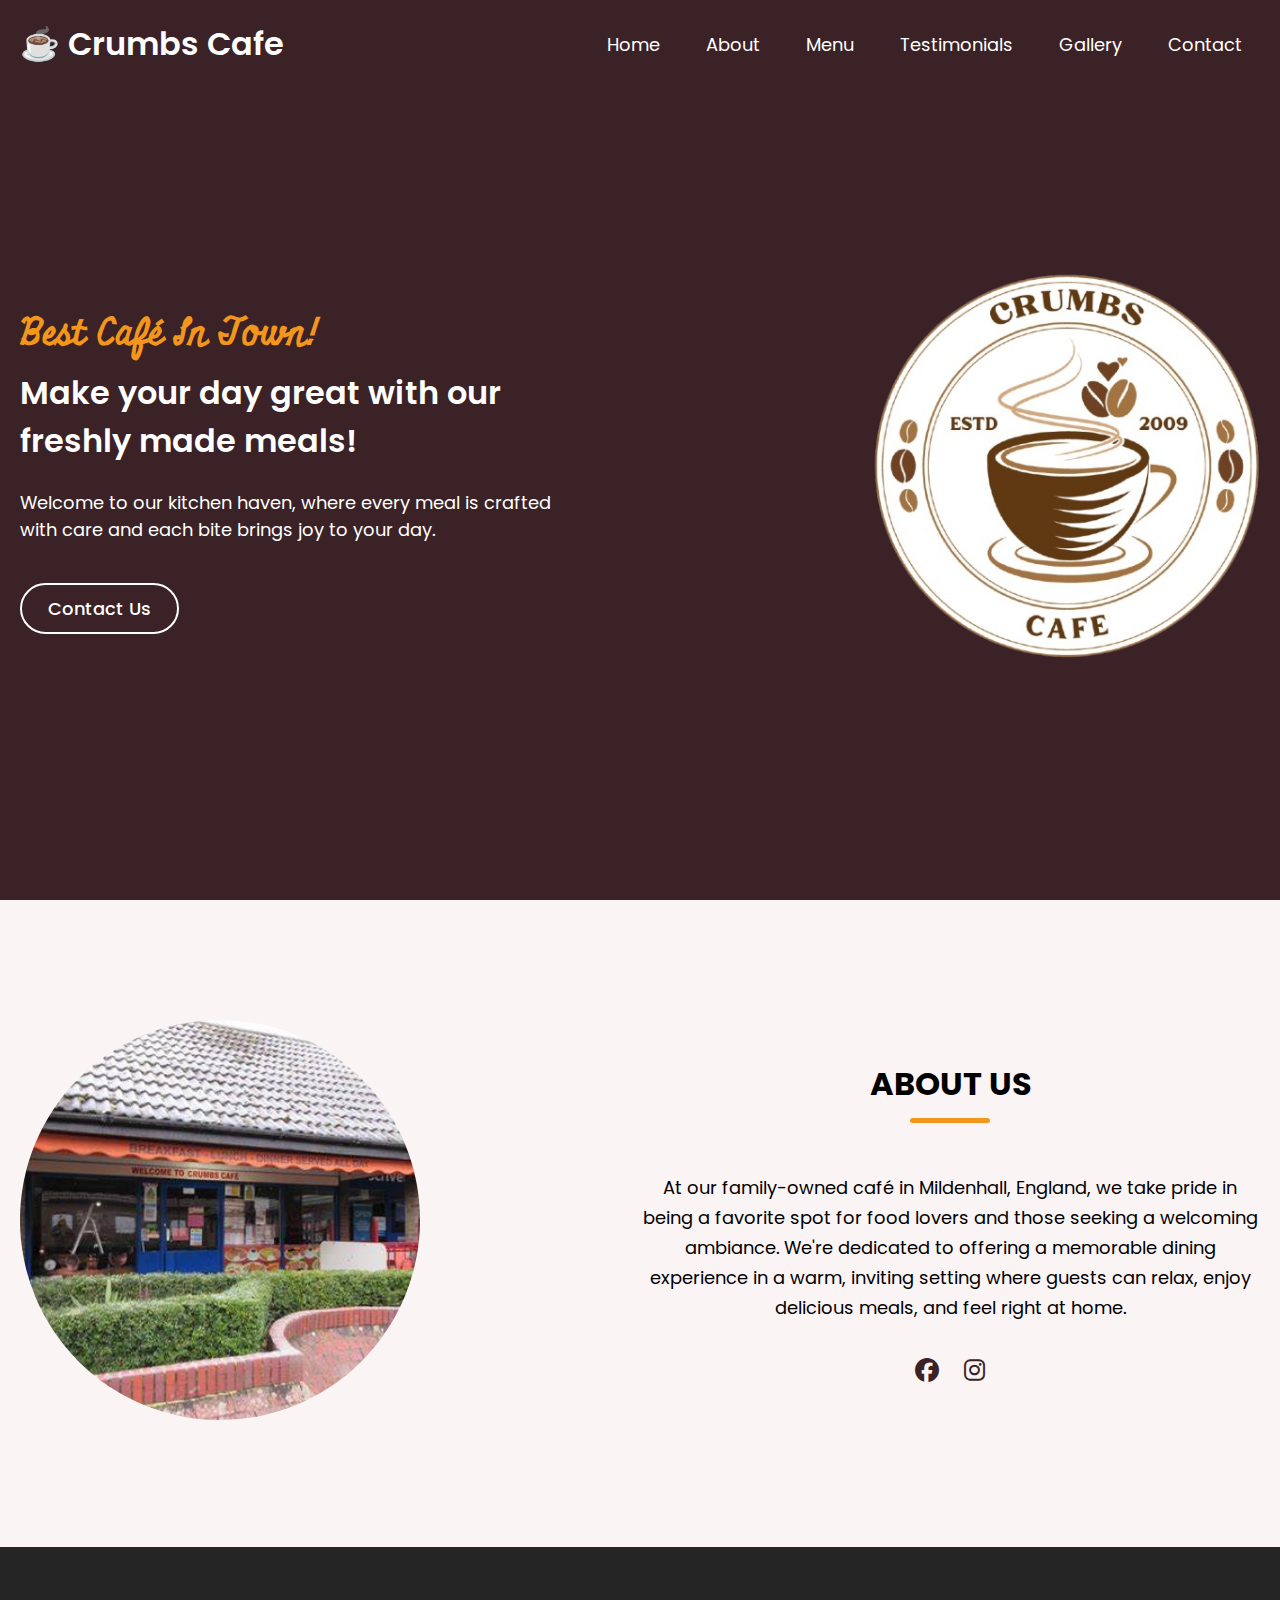
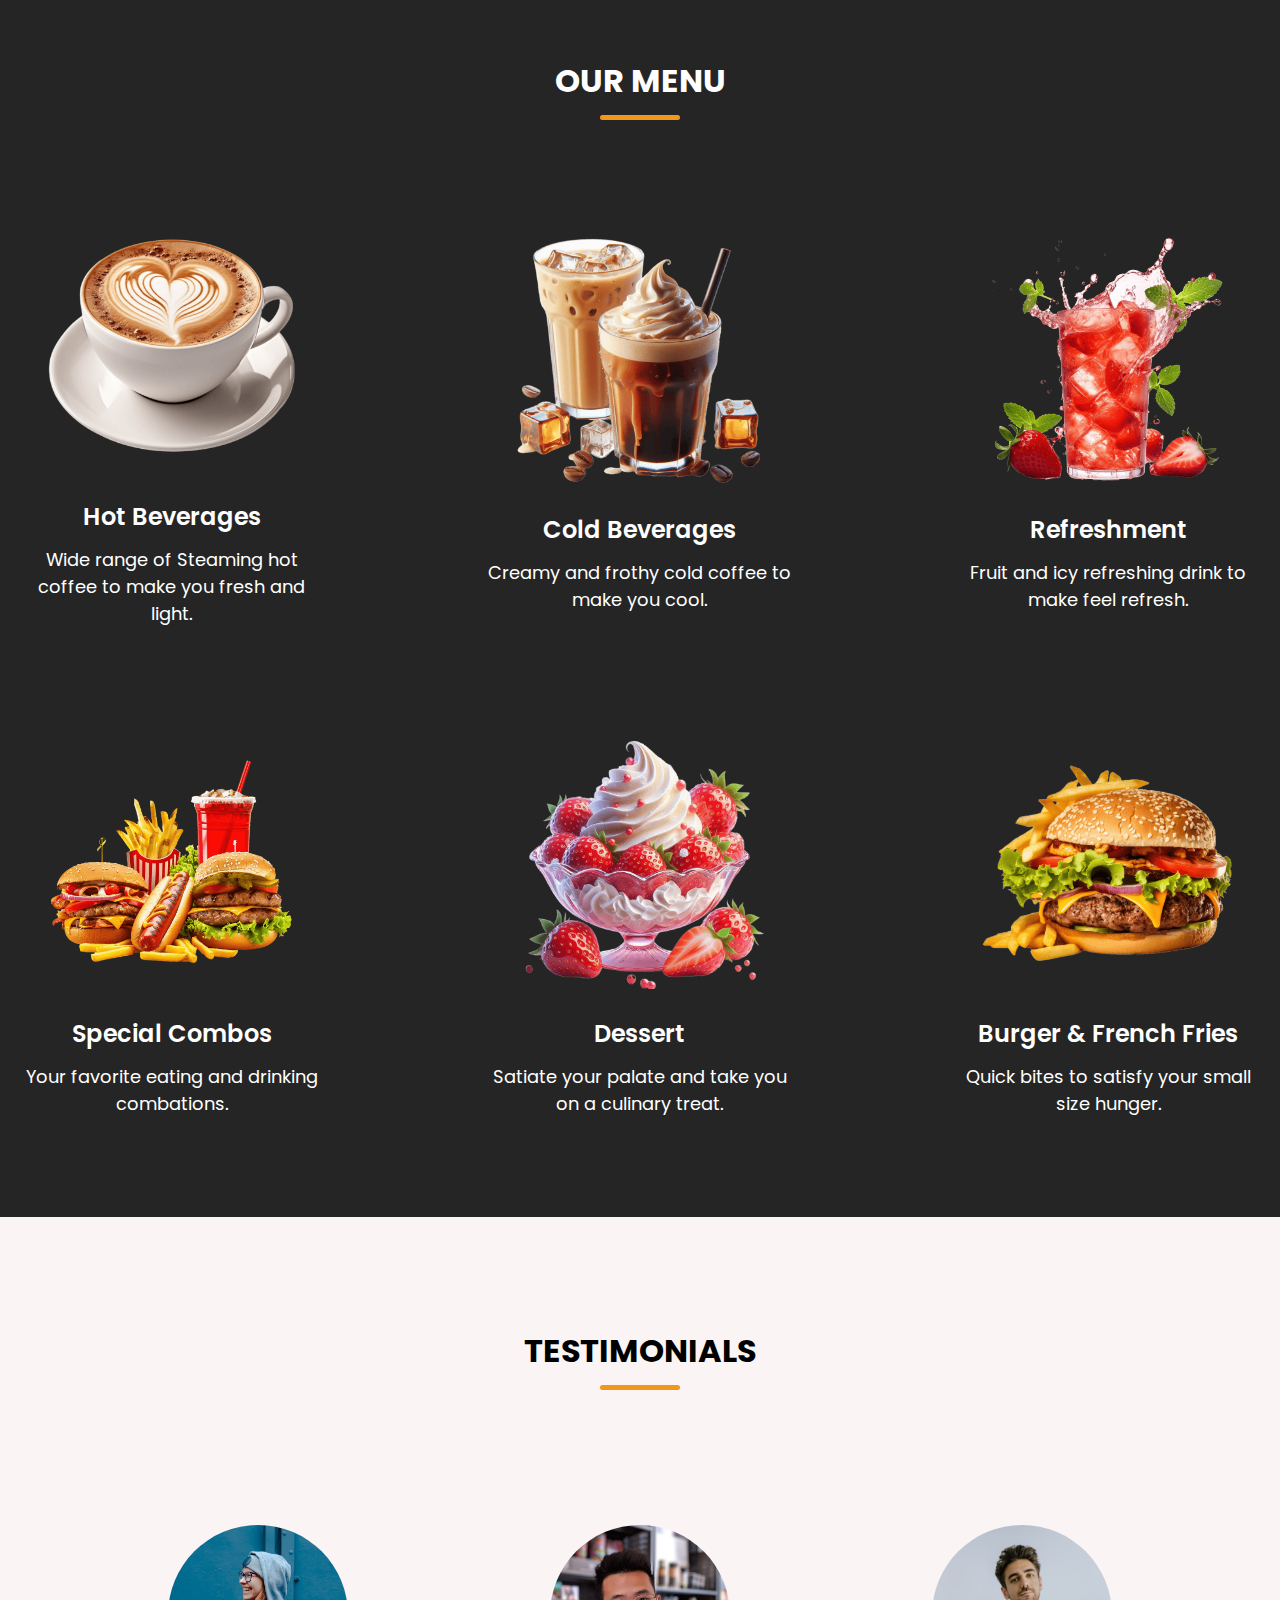
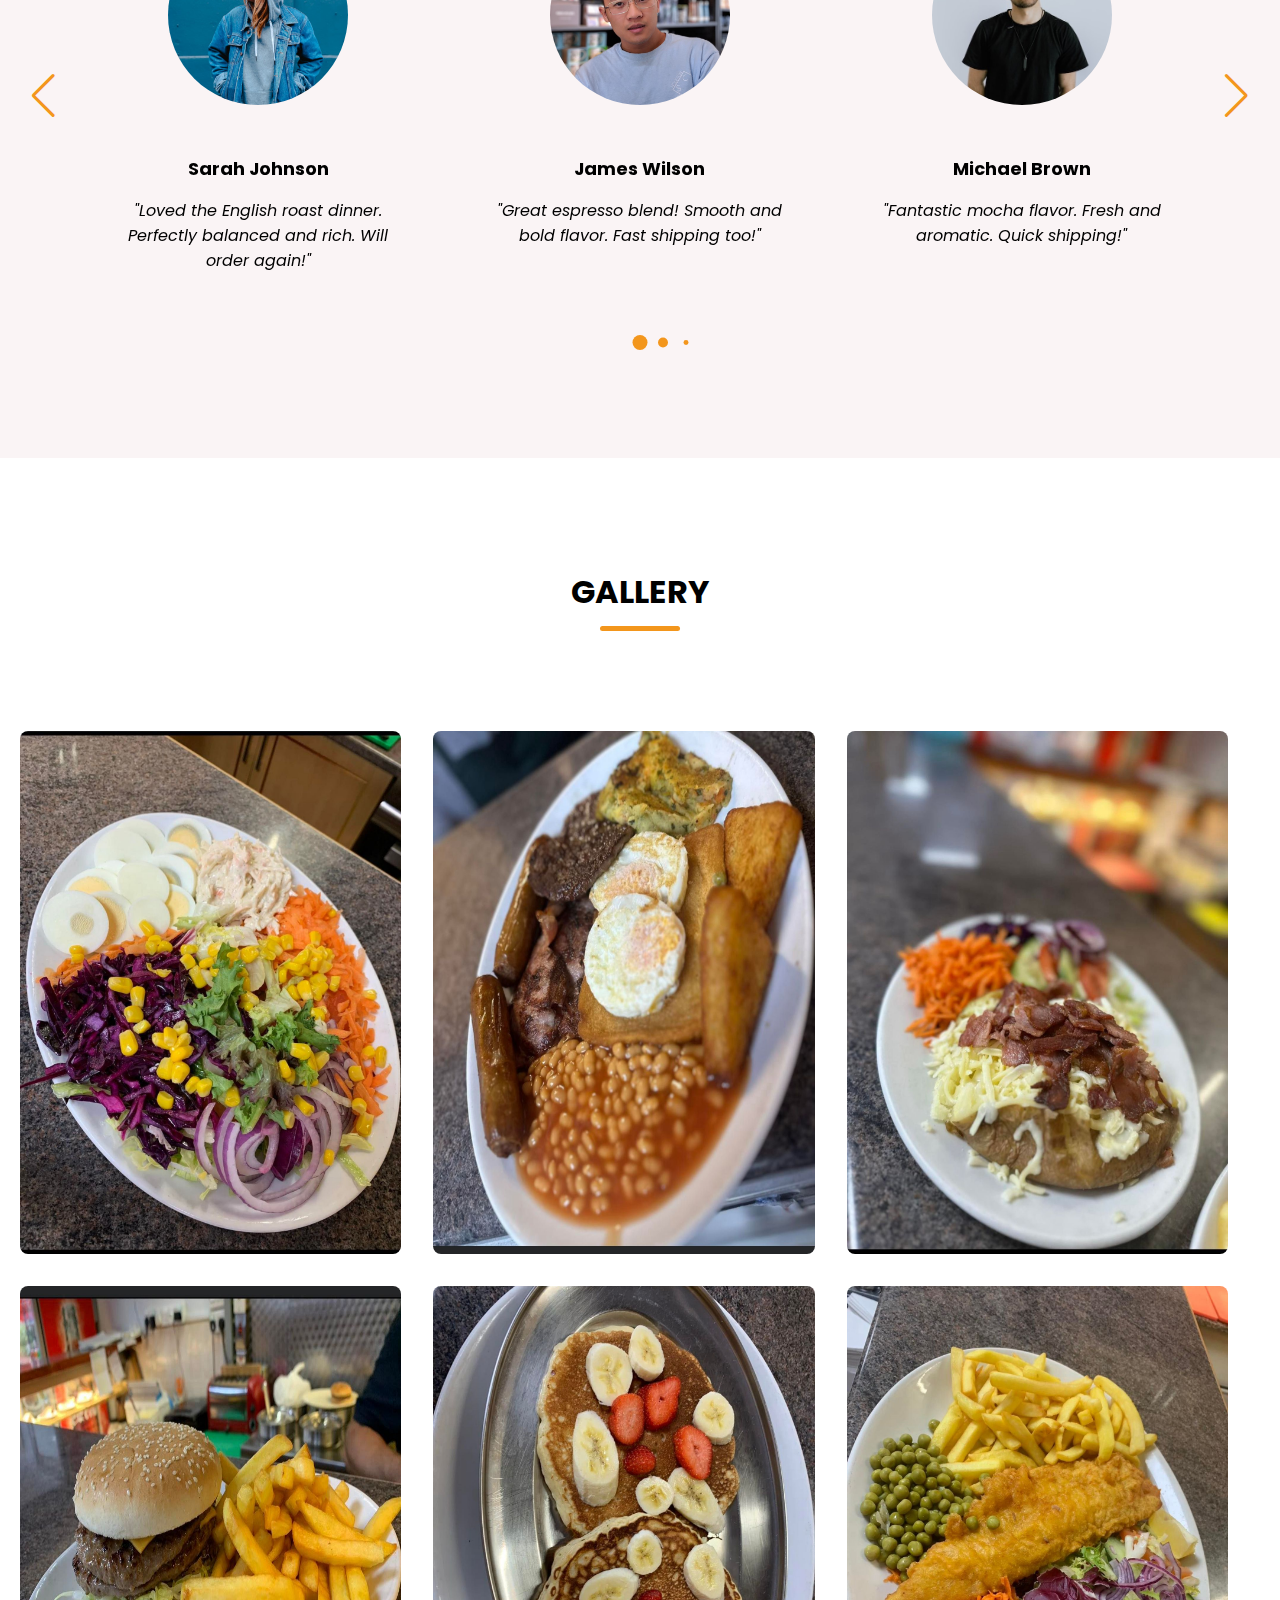
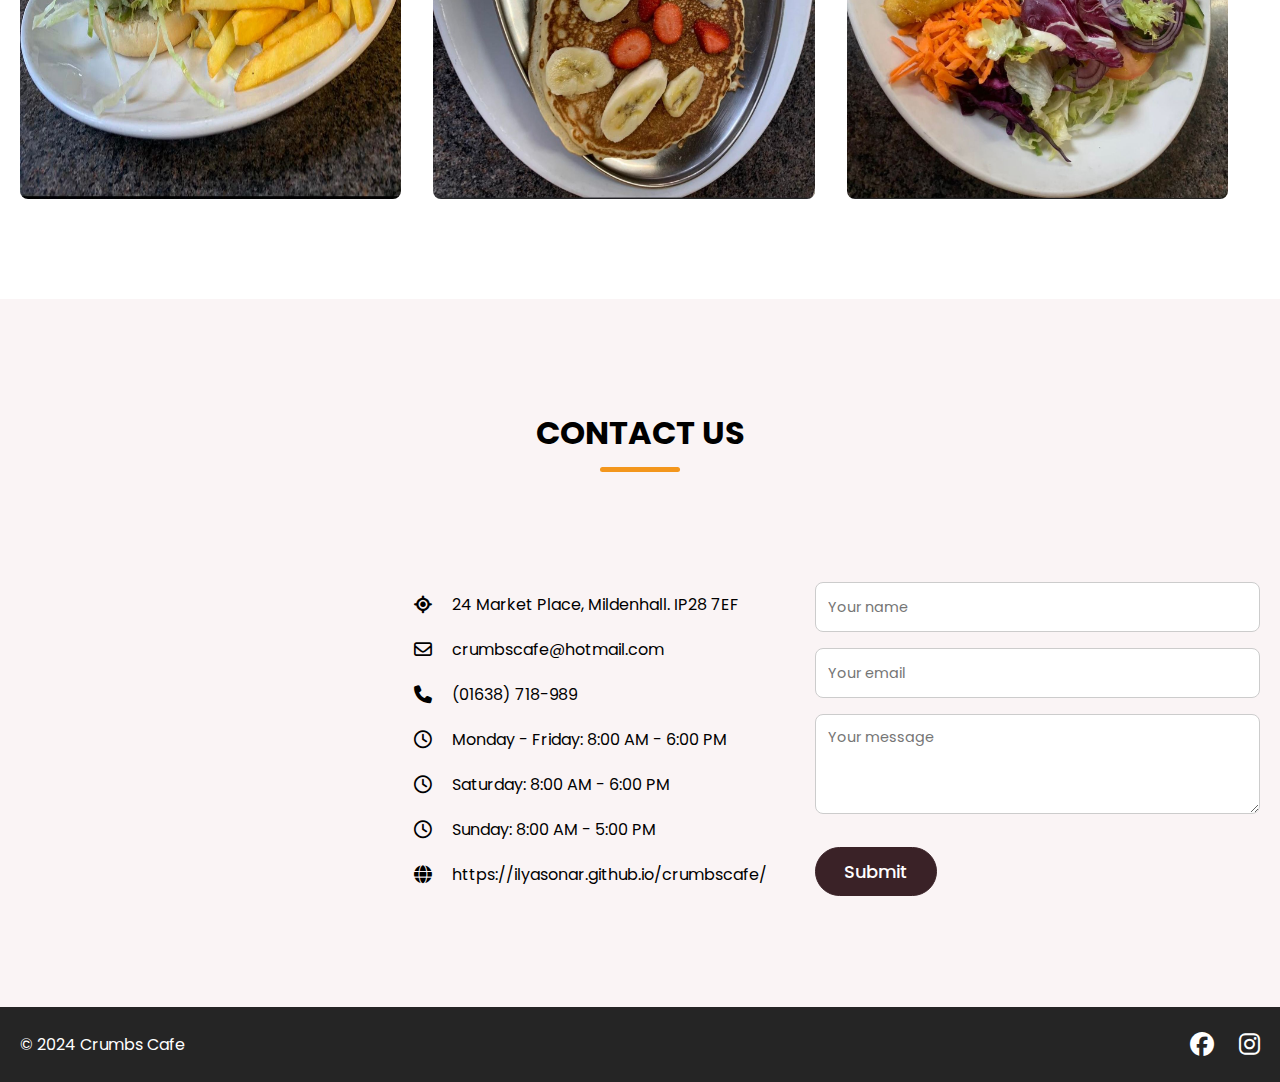
==== commit eb9e2bba: "Update index.html" ====
--- a/index.html
+++ b/index.html
@@ -12,7 +12,7 @@
     <!-- Header / Navbar -->
     <header>
       <nav class="navbar">
-        <a href="#" class="nav-logo">
+        <a href="https://ilyasonar.github.io/crumbscafe/" class="nav-logo">
           <h2 class="logo-text">☕ Crumbs Cafe</h2>
         </a>
 
--- a/style.css
+++ b/style.css
@@ -60,7 +60,7 @@
 }
 
 img {
-  width: 100%;
+  width: 110%;
 }
 
 :where(section, footer) .section-content {
@@ -382,6 +382,17 @@
 .contact-section {
   padding: 50px 0 100px;
   background: var(--light-pink-color);
+}
+
+.map-container {
+  margin-bottom: 20px;
+  text-align: center;
+}
+
+.map-container iframe {
+  max-width: 100%;
+  height: 800;
+  border-radius: 8px;
 }
 
 .contact-section .section-content {
@@ -650,4 +661,4 @@
     flex-direction: column;
     gap: 20px;
   }
-}+}
